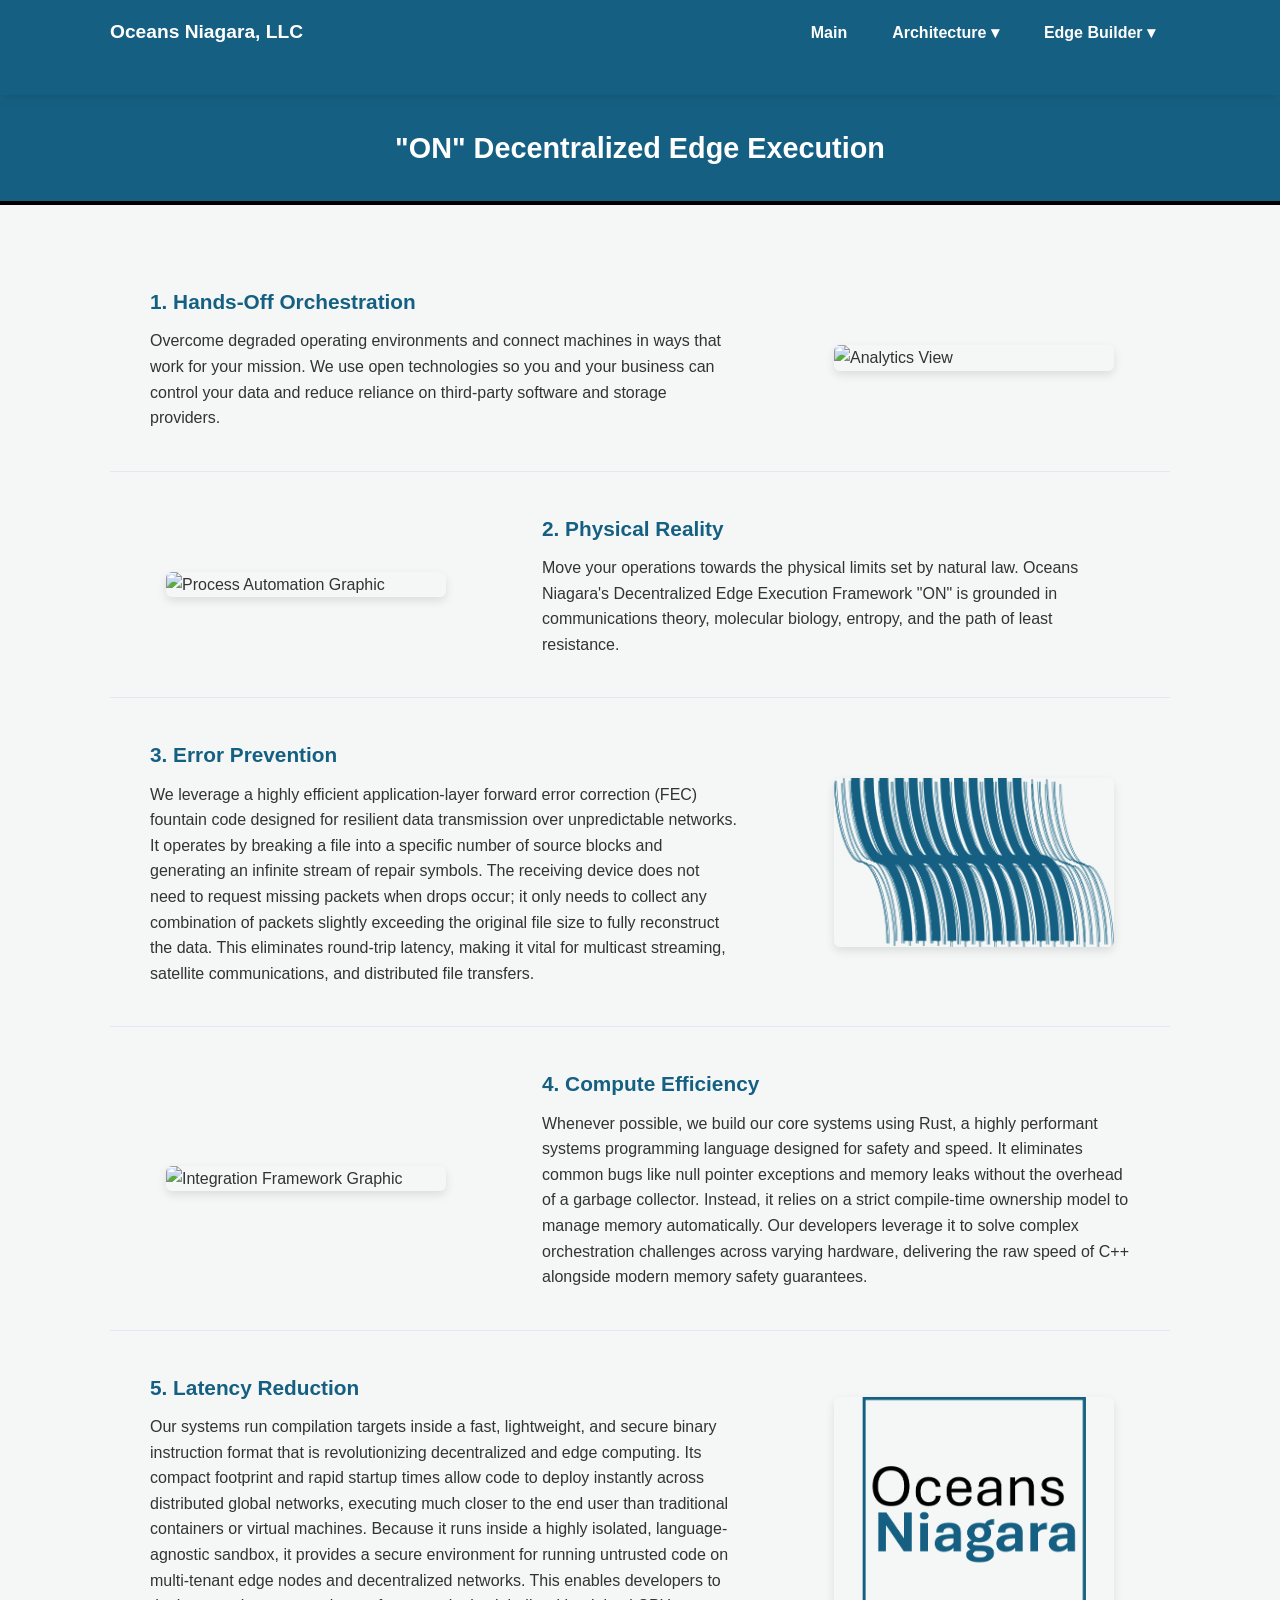
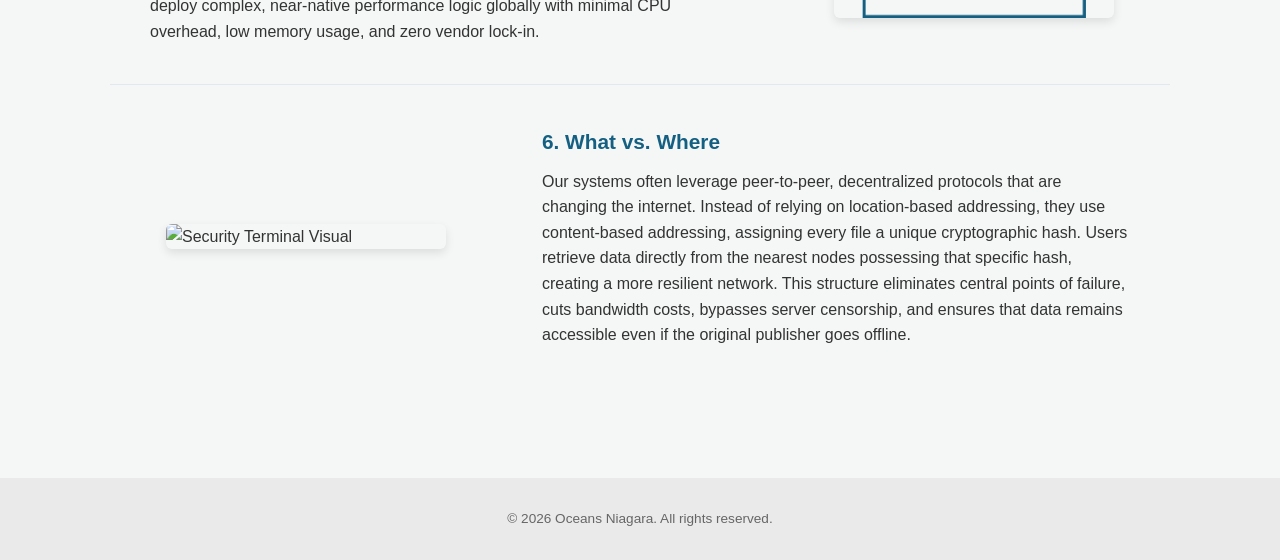
==== architecture/index.html @ b111f7f1 "Update links in architecture index.html" ====
<!DOCTYPE html>
<html lang="en">
<head>
  <meta charset="UTF-8">
  <meta name="viewport" content="width=device-width, initial-scale=1.0">
  <title>Oceans Niagara - Tools</title>
  <link rel="stylesheet" href="../style.css">
</head>
<body>

<nav>
    <div class="nav-container">
      <a href="/" class="nav-logo">Oceans Niagara, LLC</a>
      <ul class="nav-links">
        <li><a href="/">Main</a></li>
        <li class="dropdown">
          <a href="/architecture/">Architecture ▾</a>
          <ul class="dropdown-menu">
            <li><a href="/architecture/#orchestration">Hands-Off Orchestration</a></li>
            <li><a href="/architecture/#physical-reality">Physical Reality</a></li>
            <li><a href="/architecture/#error-prevention">Error Prevention</a></li>
            <li><a href="/architecture/#compute-efficiency">Compute Efficiency</a></li>
            <li><a href="/architecture/#latency-reduction">Latency Reduction</a></li>
            <li><a href="/architecture/#what-vs-where">What vs. Where</a></li>
          </ul>
        </li>
        <li class="dropdown">
          <a href="/edge-builder/">Edge Builder ▾</a>
          <ul class="dropdown-menu">
            <li><a href="https://github.com/Oceans-Niagara/oceans-niagara.github.io/releases/download/v1.0.0/fleet-mesh.zip" download="fleet-mesh.zip" title="Click to download zip, then double-click the 'Run' file for your operating system (Windows, Mac, or Linux).">Free Fleet Mesh Orchestrator</a></li>
            <li><a href="/edge-builder/">Intro DIY Guide</a></li>
          </ul>
        </li>
      </ul>
    </div>
  </nav>

  <header class="page-banner">
    <h1>"ON" Decentralized Edge Execution</h1>
  </header>

  <main class="container">

    <section id="orchestration" class="tool-section">
      <div class="tool-text">
        <h3>1. Hands-Off Orchestration</h3>
        <p>Overcome degraded operating environments and connect machines in ways that work for your mission. We use open technologies so you and your business can control your data and reduce reliance on third-party software and storage providers.</p>
      </div>
      <div class="tool-image-container">
        <img src="https://images.unsplash.com/photo-1551288049-bebda4e38f71?q=80&w=350" alt="Analytics View" class="small-image">
      </div>
    </section>

    <section id="physical-reality" class="tool-section reverse">
      <div class="tool-text">
        <h3>2. Physical Reality</h3>
        <p>Move your operations towards the physical limits set by natural law. Oceans Niagara's Decentralized Edge Execution Framework "ON" is grounded in communications theory, molecular biology, entropy, and the path of least resistance.</p>
      </div>
      <div class="tool-image-container">
        <img src="https://images.unsplash.com/photo-1451187580459-43490279c0fa?q=80&w=800" alt="Process Automation Graphic" class="small-image">
      </div>
    </section>

    <section id="error-prevention" class="tool-section">
      <div class="tool-text">
        <h3>3. Error Prevention</h3>
        <p>We leverage a highly efficient application-layer forward error correction (FEC) fountain code designed for resilient data transmission over unpredictable networks. It operates by breaking a file into a specific number of source blocks and generating an infinite stream of repair symbols. The receiving device does not need to request missing packets when drops occur; it only needs to collect any combination of packets slightly exceeding the original file size to fully reconstruct the data. This eliminates round-trip latency, making it vital for multicast streaming, satellite communications, and distributed file transfers.</p>
      </div>
      <div class="tool-image-container">
        <img src="../flowlogo.png" alt="simple waterfall graphic" class="small-image">
      </div>
    </section>

    <section id="compute-efficiency" class="tool-section reverse">
      <div class="tool-text">
        <h3>4. Compute Efficiency</h3>
        <p>Whenever possible, we build our core systems using Rust, a highly performant systems programming language designed for safety and speed. It eliminates common bugs like null pointer exceptions and memory leaks without the overhead of a garbage collector. Instead, it relies on a strict compile-time ownership model to manage memory automatically. Our developers leverage it to solve complex orchestration challenges across varying hardware, delivering the raw speed of C++ alongside modern memory safety guarantees.</p>
      </div>
      <div class="tool-image-container">
        <img src="https://images.unsplash.com/photo-1558494949-ef010cbdcc31?q=80&w=350" alt="Integration Framework Graphic" class="small-image">
      </div>
    </section>

    <section id="latency-reduction" class="tool-section">
      <div class="tool-text">
        <h3>5. Latency Reduction</h3>
        <p>Our systems run compilation targets inside a fast, lightweight, and secure binary instruction format that is revolutionizing decentralized and edge computing. Its compact footprint and rapid startup times allow code to deploy instantly across distributed global networks, executing much closer to the end user than traditional containers or virtual machines. Because it runs inside a highly isolated, language-agnostic sandbox, it provides a secure environment for running untrusted code on multi-tenant edge nodes and decentralized networks. This enables developers to deploy complex, near-native performance logic globally with minimal CPU overhead, low memory usage, and zero vendor lock-in.</p>
      </div>
      <div class="tool-image-container">
        <img src="../textlogo.png" alt="Security Terminal Visual" class="small-image">
      </div>
    </section>

    <section id="what-vs-where" class="tool-section reverse">
      <div class="tool-text">
        <h3>6. What vs. Where</h3>
        <p>Our systems often leverage peer-to-peer, decentralized protocols that are changing the internet. Instead of relying on location-based addressing, they use content-based addressing, assigning every file a unique cryptographic hash. Users retrieve data directly from the nearest nodes possessing that specific hash, creating a more resilient network. This structure eliminates central points of failure, cuts bandwidth costs, bypasses server censorship, and ensures that data remains accessible even if the original publisher goes offline.</p>
      </div>
      <div class="tool-image-container">
        <img src="https://images.unsplash.com/photo-1544383835-bda2bc66a55d?q=80&w=400" alt="Security Terminal Visual" class="small-image">
      </div>
    </section>

  </main>

  <footer>
    <p>&copy; 2026 Oceans Niagara. All rights reserved.</p>
  </footer>
  
</body>
</html>
---- style.css ----
:root {
  --dark-teal: #156082;  
  --accent-1: #000000;   
  --bg-light: #f4f7f6;
  --text-dark: #333333;
}

html {
  scroll-behavior: smooth;
}

* {
  box-sizing: border-box;
  margin: 0;
  padding: 0;
}

body {
  font-family: 'Segoe UI', Tahoma, Geneva, Verdana, sans-serif;
  color: var(--text-dark);
  background-color: var(--bg-light);
  line-height: 1.6;
}

nav {
  background-color: var(--dark-teal);
  position: webkit-sticky;
  position: sticky;
  top: 0;
  z-index: 1000;
  height: 95px;
  box-shadow: 0 2px 10px rgba(0,0,0,0.1);
}

.nav-container {
  max-width: 1100px;
  margin: 0 auto;
  display: flex;
  justify-content: space-between;
  align-items: center;
  padding: 10px 20px;
}

.nav-logo {
  color: white;
  font-weight: bold;
  text-decoration: none;
  font-size: 1.2rem;
}

.nav-links {
  display: flex;
  list-style: none;
  gap: 15px;
}

.nav-links li {
  position: relative;
}

.nav-links a {
  color: white;
  text-decoration: none;
  font-weight: 600;
  padding: 10px 15px;
  display: block;
  border-radius: 4px;
  transition: all 0.3s ease;
}

.nav-links a:hover {
  color: var(--accent-1);
}

.dropdown-menu {
  display: none;
  position: absolute;
  top: 100%;
  left: 0;
  background-color: var(--dark-teal);
  list-style: none;
  padding: 10px 0;
  min-width: 200px;
  border-top: 3px solid var(--accent-1);
  box-shadow: 0 4px 12px rgba(0,0,0,0.15);
  border-radius: 0 0 4px 4px;
}

.dropdown-menu li a {
  padding: 8px 20px;
  font-size: 0.9rem;
  font-weight: normal;
}

.dropdown-menu li a:hover {
  background-color: rgba(255, 255, 255, 0.1);
  color: var(--accent-1);
}

.dropdown:hover .dropdown-menu {
  display: block;
}

.page-banner {
  background-color: var(--dark-teal);
  color: white;
  padding: 30px 20px;
  text-align: center;
  border-bottom: 4px solid var(--accent-1);
}

.page-banner h1 {
  font-size: 1.8rem;
  font-weight: 700;
}

.container {
  max-width: 1100px;
  margin: 0 auto;
  padding: 40px 20px;
}

.main-layout {
  display: flex;
  justify-content: space-between;
  align-items: flex-start;
  gap: 40px;
}

.left-content {
  flex: 1.2;
}

.left-content h2 {
  font-size: 1.5rem;
  margin-bottom: 10px;
  color: var(--dark-teal);
}

.left-content p {
  margin-bottom: 30px;
}

.right-content {
  flex: 0.8;
  display: flex;
  justify-content: flex-end;
}

.large-image {
  width: 100%;
  max-width: 450px;
  height: auto;
  border-radius: 8px;
  box-shadow: 0 6px 18px rgba(0,0,0,0.1);
  border: 1px solid #ccc;
}

.tool-section {
  display: flex;
  align-items: center;
  gap: 40px;
  padding: 40px 0;
  border-bottom: 1px solid #e2e8f0;
}

.tool-section:last-child {
  border-bottom: none;
}

.tool-section.reverse {
  flex-direction: row-reverse;
}

.tool-text {
  flex: 1.2;
}

.tool-text h3 {
  font-size: 1.3rem;
  color: var(--dark-teal);
  margin-bottom: 10px;
}

.tool-image-container {
  flex: 0.8;
  display: flex;
  justify-content: center;
}

.small-image {
  width: 100%;
  max-width: 280px;
  height: auto;
  border-radius: 6px;
  box-shadow: 0 4px 10px rgba(0,0,0,0.1);
}

.split-layout {
  display: flex;
  gap: 50px;
  align-items: flex-start; 
}

.left-half {
  flex: 1;
}

.right-half {
  flex: 1;
  display: flex;          
  flex-direction: column; 
  align-items: stretch;   
}

.left-half h2, .right-half h2 {
  font-size: 1.6rem;
  margin-bottom: 20px;
  color: var(--dark-teal);
  margin-top: 0;          
  padding-top: 0;
}

.video-wrapper {
  position: relative;
  width: 100%;
  padding-bottom: 56.25%; 
  height: 0;
  border-radius: 8px;
  overflow: hidden;
  box-shadow: 0 5px 15px rgba(0,0,0,0.15);
}

.video-wrapper iframe {
  position: absolute;
  top: 0;
  left: 0;
  width: 100% !important;
  height: 100% !important;
  border: 0;
}

.copilot-card {
  border: 2px solid var(--dark-teal);
  border-radius: 8px;
  background: white;
  display: flex;
  flex-direction: column;
  height: 380px;
  overflow: hidden;
  box-shadow: 0 4px 12px rgba(0,0,0,0.05);
}

.copilot-chat {
  flex: 1;
  padding: 15px;
  overflow-y: auto;
  display: flex;
  flex-direction: column;
  gap: 10px;
  background-color: #f9fbfb;
}

.message {
  padding: 10px 14px;
  border-radius: 12px;
  font-size: 0.9rem;
  max-width: 85%;
}

.message.assistant {
  background-color: #e6f2f2;
  align-self: flex-start;
  border-bottom-left-radius: 2px;
}

.message.user {
  background-color: var(--dark-teal);
  color: white;
  align-self: flex-end;
  border-bottom-right-radius: 2px;
}

.copilot-input-area {
  display: flex;
  border-top: 1px solid #e0e0e0;
  padding: 10px;
}

.copilot-input-area input {
  flex: 1;
  border: 1px solid #ccc;
  border-radius: 4px;
  padding: 8px 12px;
  outline: none;
}

.copilot-input-area button {
  background-color: var(--dark-teal);
  color: white;
  border: none;
  padding: 8px 16px;
  margin-left: 8px;
  border-radius: 4px;
  cursor: pointer;
  font-weight: 600;
  transition: background-color 0.2s;
}

footer {
  text-align: center;
  padding: 30px;
  font-size: 0.85rem;
  color: #666;
  background: #eaeaea;
  margin-top: 50px;
}

html {
  scroll-behavior: smooth;
}

.tool-section {
  scroll-margin-top: 20vh;
}

.tool-section::before {
  content: "";
  display: block;
  
  height: 70px;        
  margin-top: -70px;   
  
  visibility: hidden;
  pointer-events: none;
}

.dealer-banner {
  background: linear-gradient(135deg, var(--dark-teal) 0%, #0a3347 100%);
  color: white;
  padding: 40px 20px;
  text-align: center;
  border-bottom: 6px solid #ffee00;
  box-shadow: 0 10px 25px rgba(0,0,0,0.2);
}

.dealer-banner h1 {
  font-size: 2.2rem;
  font-weight: 900;
  text-transform: uppercase;
  letter-spacing: 1px;
  color: #ffee00;
  text-shadow: 3px 3px 0px #000;
  margin-bottom: 10px;
  margin-top: 0;
}

.dealer-banner p {
  font-size: 1.1rem;
  max-width: 850px;
  margin: 0 auto;
  font-weight: 600;
}

.badge-pop {
  background-color: #ff5722;
  color: white;
  font-weight: 800;
  padding: 4px 12px;
  border-radius: 20px;
  font-size: 0.85rem;
  text-transform: uppercase;
  display: inline-block;
  box-shadow: 2px 2px 0px #000;
  margin-bottom: 15px;
}

.section-card {
  background: white;
  border: 3px solid var(--dark-teal);
  border-radius: 12px;
  padding: 25px 30px;
  margin-bottom: 40px;
  box-shadow: 8px 8px 0px rgba(21, 96, 130, 0.2);
}

.section-card h2 {
  font-size: 1.8rem;
  color: var(--dark-teal);
  margin-top: 0;
  margin-bottom: 12px;
  text-transform: uppercase;
  border-bottom: 3px dashed var(--dark-teal);
  padding-bottom: 8px;
}

.component-grid {
  display: grid;
  grid-template-columns: repeat(auto-fit, minmax(220px, 1fr));
  gap: 20px;
  margin-top: 20px;
}

.component-box {
  background: #f0f7fa;
  border: 2px solid #bcdbe7;
  border-radius: 8px;
  padding: 12px 15px;
}

.component-box h4 {
  color: var(--dark-teal);
  font-size: 1.1rem;
  margin-top: 0;
  margin-bottom: 6px;
}

.component-box p {
  margin: 0;
}

.table-wrapper {
  overflow-x: auto;
  margin-top: 20px;
}

.matrix-table {
  width: 100%;
  min-width: 620px;
  border-collapse: collapse;
  background: white;
  border: 2px solid var(--text-dark);
}

.matrix-table th, .matrix-table td {
  padding: 12px 16px;
  border: 1px solid var(--text-dark);
  text-align: left;
}

.matrix-table th {
  background-color: var(--dark-teal);
  color: white;
  font-weight: 800;
  text-transform: uppercase;
}

.matrix-table tr:nth-child(even) {
  background-color: #f9fbfb;
}

.product-grid {
  display: flex;
  gap: 30px;
  margin-top: 30px;
}

.product-card {
  flex: 1;
  background: white;
  border: 3px solid var(--text-dark);
  border-radius: 12px;
  padding: 25px;
  display: flex;
  flex-direction: column;
  justify-content: space-between;
  box-shadow: 6px 6px 0px var(--text-dark);
  position: relative;
}

.product-card.arduino {
  border-top: 10px solid #00979d;
}

.product-card.pico {
  border-top: 10px solid #c51a4a;
}

.product-card h3 {
  font-size: 1.5rem;
  margin-top: 5px;
  margin-bottom: 10px;
}

.deal-badge {
  position: absolute;
  top: -18px;
  right: 15px;
  background: #ffee00;
  color: black;
  font-weight: 900;
  padding: 4px 10px;
  border: 2px solid black;
  box-shadow: 2px 2px 0 black;
  font-size: 0.8rem;
  text-transform: uppercase;
}

.btn-action {
  display: block;
  width: 100%;
  text-align: center;
  background-color: #ff5722;
  color: white;
  font-size: 1.1rem;
  font-weight: 800;
  padding: 14px 0;
  text-decoration: none;
  border-radius: 6px;
  border: 2px solid black;
  box-shadow: 3px 3px 0px black;
  margin-top: 20px;
  text-transform: uppercase;
  transition: all 0.1s ease;
}

.btn-action:hover {
  transform: translate(-2px, -2px);
  box-shadow: 5px 5px 0px black;
  background-color: #ff3d00;
}

.robotics-interactive {
  background: #1e1e1e;
  color: #d4d4d4;
  border-radius: 8px;
  padding: 20px;
  margin-top: 20px;
  font-family: 'Consolas', 'Courier New', monospace;
}

.tab-buttons {
  display: flex;
  gap: 10px;
  margin-bottom: 15px;
}

.tab-btn {
  background: #333;
  color: #fff;
  border: 1px solid #555;
  padding: 8px 16px;
  cursor: pointer;
  font-weight: bold;
  border-radius: 4px;
}

.tab-btn.active {
  background: var(--dark-teal);
  border-color: #00d2ff;
  color: #ffee00;
}

.code-block {
  display: none;
  white-space: pre-wrap;
  background: #111;
  padding: 15px;
  border-radius: 6px;
  border-left: 4px solid #00d2ff;
  font-size: 0.9rem;
  line-height: 1.4;
  max-height: 300px;
  overflow-y: auto;
}

.code-block.active {
  display: block;
}

@media (max-width: 768px) {

  html, body {
    overflow-x: clip; 
    width: 100%;
    margin: 0;
    padding: 0;
    box-sizing: border-box;
  }

  *, *:before, *:after {
    box-sizing: border-box;
  }

  .container, .main-layout, .split-layout, .left-half, .right-half, .left-content, .right-content {
    max-width: 100% !important;
    width: 100% !important;
    padding-left: 15px !important;  
    padding-right: 15px !important; 
    margin-left: 0 !important;
    margin-right: 0 !important;
    box-sizing: border-box !important;
  }

  .large-image {
    display: block;
    margin: 0 auto !important;
    max-width: 100%;
    height: auto;
  }

  .copilot-card, .video-wrapper {
    width: 100% !important;
    max-width: 100% !important;
    margin: 0 auto !important;
  }
  .video-wrapper iframe {
    width: 100%;
    max-width: 100%;
  }

  .main-layout, .split-layout, .tool-section, .tool-section.reverse {
    flex-direction: column;
    align-items: center;
  }

  .right-content, .tool-image-container {
    width: 100%;
    display: flex;
    justify-content: center;
  }

  .page-banner {
    margin-top: 0 !important;    
    margin-bottom: 0 !important;    
    padding-bottom: 15px !important; 
  }

  .container {
    margin-top: 35px !important;   
    padding-top: 0 !important;      
  }

  #orchestration.tool-section {
    padding-top: 0 !important;      
    margin-top: 0 !important;       
  }

  .tool-section {
    padding-top: 10px !important;     
    padding-bottom: 30px !important;  
    margin-top: 0 !important;        
    margin-bottom: 0 !important;     
  }

  .tool-text h3 {
    margin-top: 15px !important;
    margin-bottom: 10px !important;
  }

  .tool-section ~ .tool-section {
    padding-top: 0 !important;      
  }
  
  .tool-section ~ .tool-section .tool-text {
    margin-top: 0 !important;        
    padding-top: 0 !important;
  }

  .tool-section ~ .tool-section h3 {
    margin-top: 5px !important;      
  }

  body {
    padding-top: 0 !important; 
  }

  nav {
    position: webkit-sticky !important;
    position: sticky !important;
    top: 0 !important;
    left: 0 !important;
    right: 0 !important;
    z-index: 9999 !important;
    height: auto !important;
  }

  .nav-container {
    flex-direction: column; 
    gap: 10px;              
    padding: 15px 10px;
  }

  .nav-links {
    padding: 0;
    gap: 5px;               
  }

  .nav-links a {
    padding: 6px 10px;      
    font-size: 0.9rem;      
  }

  .right-half {
    margin-top: 30px;
  }

    .dealer-banner h1 {
    font-size: 1.6rem;
  }

  .section-card {
    padding: 20px 15px;
    box-shadow: 5px 5px 0px rgba(21, 96, 130, 0.2);
  }

  .product-grid {
    flex-direction: column;
    gap: 35px;
  }

  .tab-buttons {
    flex-direction: column;
    gap: 8px;
  }

  .tab-btn {
    width: 100%;
    min-height: 44px;
    text-align: center;
  }
  
}
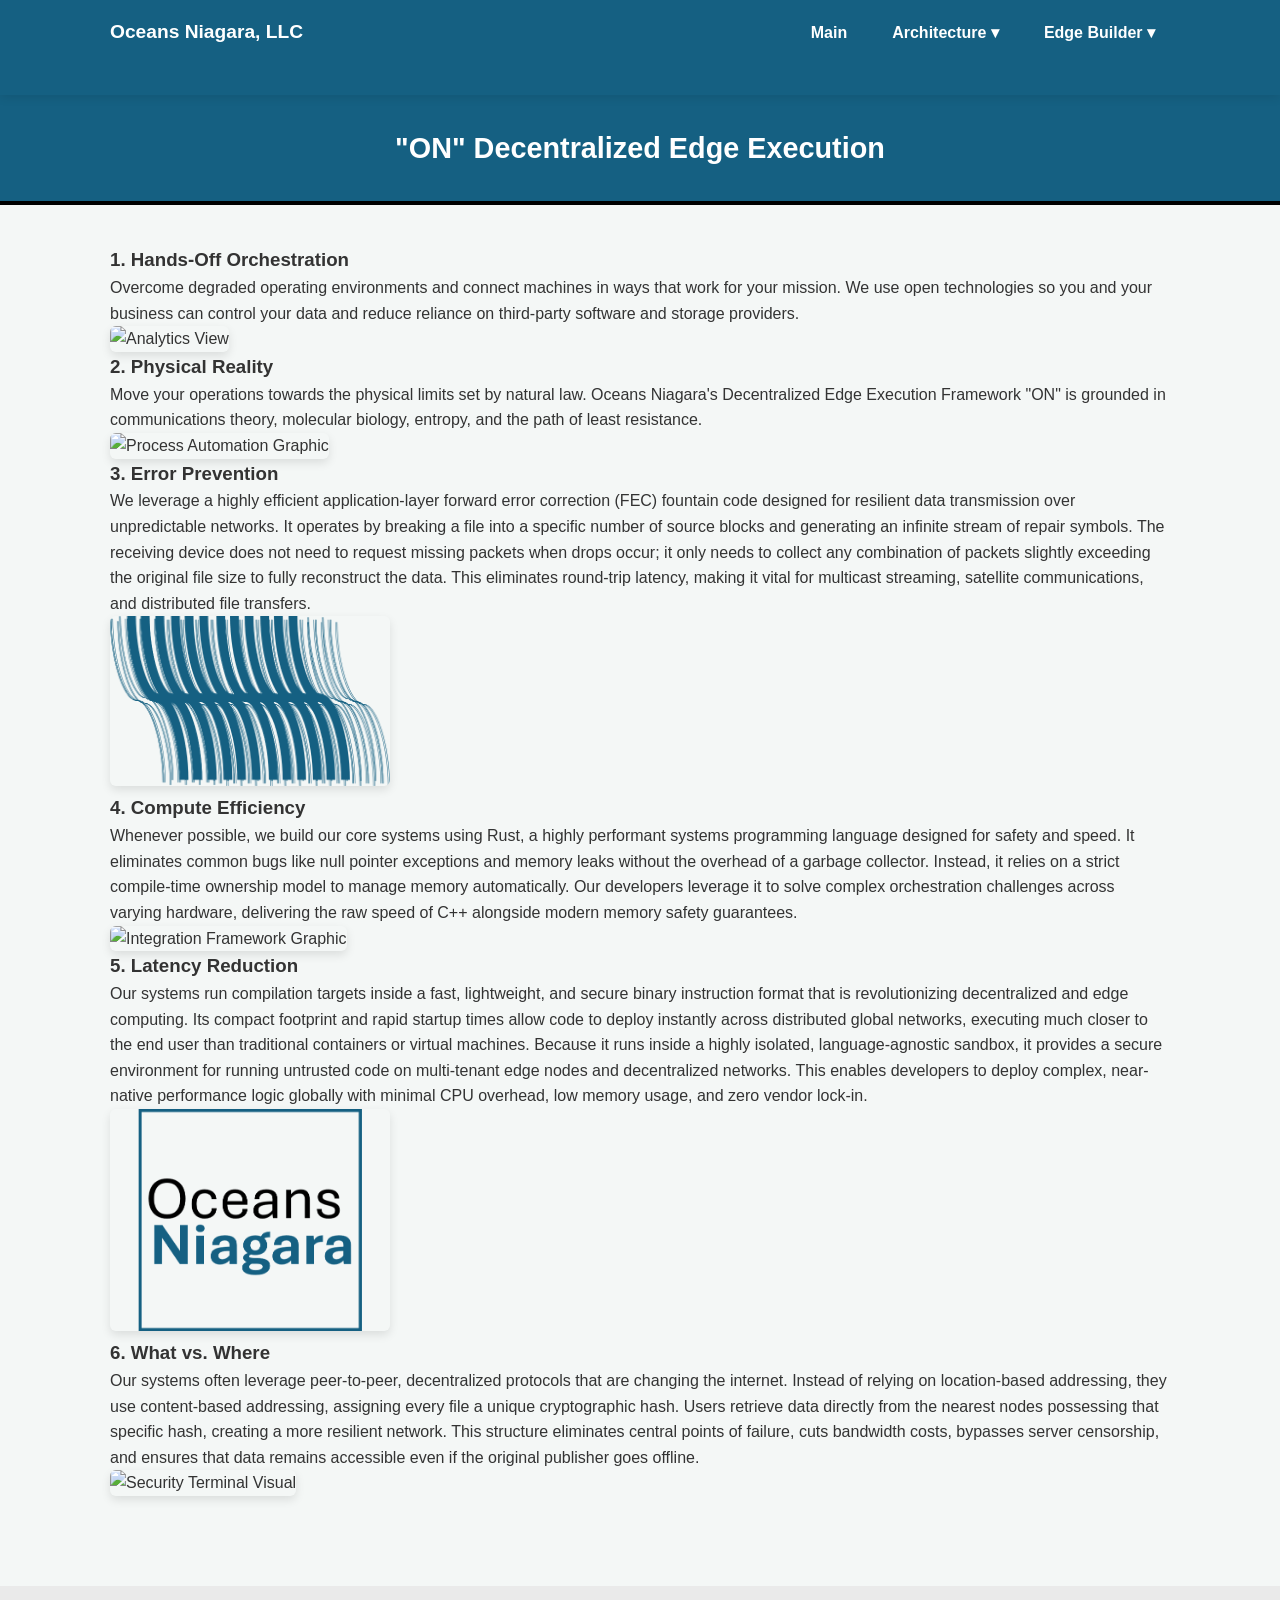
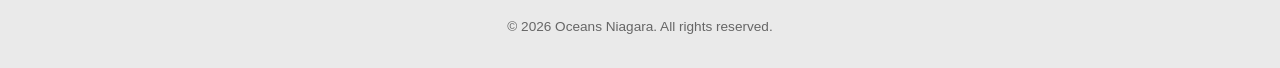
==== commit e15e4d5d: "Update title and section classes in index.html" ====
--- a/architecture/index.html
+++ b/architecture/index.html
@@ -3,7 +3,7 @@
 <head>
   <meta charset="UTF-8">
   <meta name="viewport" content="width=device-width, initial-scale=1.0">
-  <title>Oceans Niagara - Tools</title>
+  <title>Oceans Niagara - architecture</title>
   <link rel="stylesheet" href="../style.css">
 </head>
 <body>
@@ -41,62 +41,62 @@
 
   <main class="container">
 
-    <section id="orchestration" class="tool-section">
-      <div class="tool-text">
+    <section id="orchestration" class="architecture-section">
+      <div class="architecture-text">
         <h3>1. Hands-Off Orchestration</h3>
         <p>Overcome degraded operating environments and connect machines in ways that work for your mission. We use open technologies so you and your business can control your data and reduce reliance on third-party software and storage providers.</p>
       </div>
-      <div class="tool-image-container">
+      <div class="architecture-image-container">
         <img src="https://images.unsplash.com/photo-1551288049-bebda4e38f71?q=80&w=350" alt="Analytics View" class="small-image">
       </div>
     </section>
 
-    <section id="physical-reality" class="tool-section reverse">
-      <div class="tool-text">
+    <section id="physical-reality" class="architecture-section reverse">
+      <div class="architecture-text">
         <h3>2. Physical Reality</h3>
         <p>Move your operations towards the physical limits set by natural law. Oceans Niagara's Decentralized Edge Execution Framework "ON" is grounded in communications theory, molecular biology, entropy, and the path of least resistance.</p>
       </div>
-      <div class="tool-image-container">
+      <div class="architecture-image-container">
         <img src="https://images.unsplash.com/photo-1451187580459-43490279c0fa?q=80&w=800" alt="Process Automation Graphic" class="small-image">
       </div>
     </section>
 
-    <section id="error-prevention" class="tool-section">
-      <div class="tool-text">
+    <section id="error-prevention" class="architecture-section">
+      <div class="architecture-text">
         <h3>3. Error Prevention</h3>
         <p>We leverage a highly efficient application-layer forward error correction (FEC) fountain code designed for resilient data transmission over unpredictable networks. It operates by breaking a file into a specific number of source blocks and generating an infinite stream of repair symbols. The receiving device does not need to request missing packets when drops occur; it only needs to collect any combination of packets slightly exceeding the original file size to fully reconstruct the data. This eliminates round-trip latency, making it vital for multicast streaming, satellite communications, and distributed file transfers.</p>
       </div>
-      <div class="tool-image-container">
+      <div class="architecture-image-container">
         <img src="../flowlogo.png" alt="simple waterfall graphic" class="small-image">
       </div>
     </section>
 
-    <section id="compute-efficiency" class="tool-section reverse">
-      <div class="tool-text">
+    <section id="compute-efficiency" class="architecture-section reverse">
+      <div class="architecture-text">
         <h3>4. Compute Efficiency</h3>
         <p>Whenever possible, we build our core systems using Rust, a highly performant systems programming language designed for safety and speed. It eliminates common bugs like null pointer exceptions and memory leaks without the overhead of a garbage collector. Instead, it relies on a strict compile-time ownership model to manage memory automatically. Our developers leverage it to solve complex orchestration challenges across varying hardware, delivering the raw speed of C++ alongside modern memory safety guarantees.</p>
       </div>
-      <div class="tool-image-container">
+      <div class="architecture-image-container">
         <img src="https://images.unsplash.com/photo-1558494949-ef010cbdcc31?q=80&w=350" alt="Integration Framework Graphic" class="small-image">
       </div>
     </section>
 
-    <section id="latency-reduction" class="tool-section">
-      <div class="tool-text">
+    <section id="latency-reduction" class="architecture-section">
+      <div class="architecture-text">
         <h3>5. Latency Reduction</h3>
         <p>Our systems run compilation targets inside a fast, lightweight, and secure binary instruction format that is revolutionizing decentralized and edge computing. Its compact footprint and rapid startup times allow code to deploy instantly across distributed global networks, executing much closer to the end user than traditional containers or virtual machines. Because it runs inside a highly isolated, language-agnostic sandbox, it provides a secure environment for running untrusted code on multi-tenant edge nodes and decentralized networks. This enables developers to deploy complex, near-native performance logic globally with minimal CPU overhead, low memory usage, and zero vendor lock-in.</p>
       </div>
-      <div class="tool-image-container">
+      <div class="architecture-image-container">
         <img src="../textlogo.png" alt="Security Terminal Visual" class="small-image">
       </div>
     </section>
 
-    <section id="what-vs-where" class="tool-section reverse">
-      <div class="tool-text">
+    <section id="what-vs-where" class="architecture-section reverse">
+      <div class="architecture-text">
         <h3>6. What vs. Where</h3>
         <p>Our systems often leverage peer-to-peer, decentralized protocols that are changing the internet. Instead of relying on location-based addressing, they use content-based addressing, assigning every file a unique cryptographic hash. Users retrieve data directly from the nearest nodes possessing that specific hash, creating a more resilient network. This structure eliminates central points of failure, cuts bandwidth costs, bypasses server censorship, and ensures that data remains accessible even if the original publisher goes offline.</p>
       </div>
-      <div class="tool-image-container">
+      <div class="architecture-image-container">
         <img src="https://images.unsplash.com/photo-1544383835-bda2bc66a55d?q=80&w=400" alt="Security Terminal Visual" class="small-image">
       </div>
     </section>
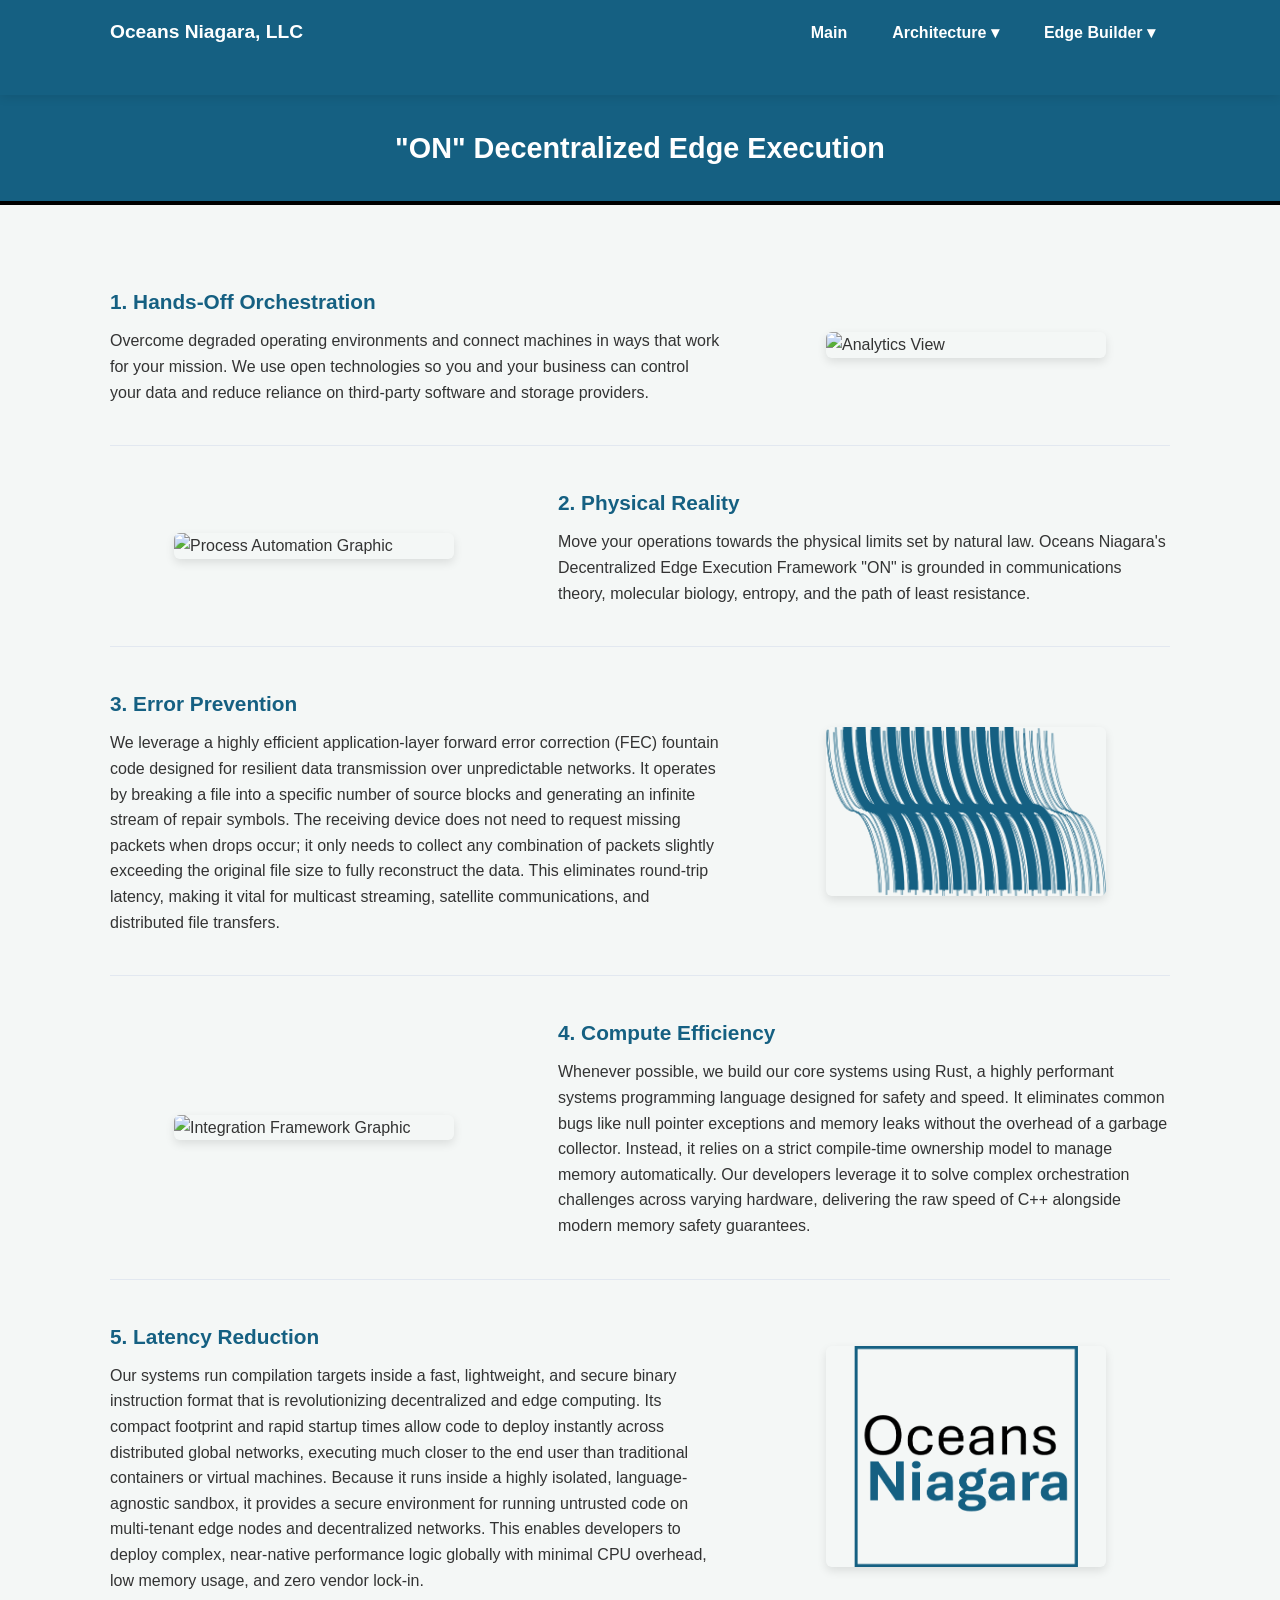
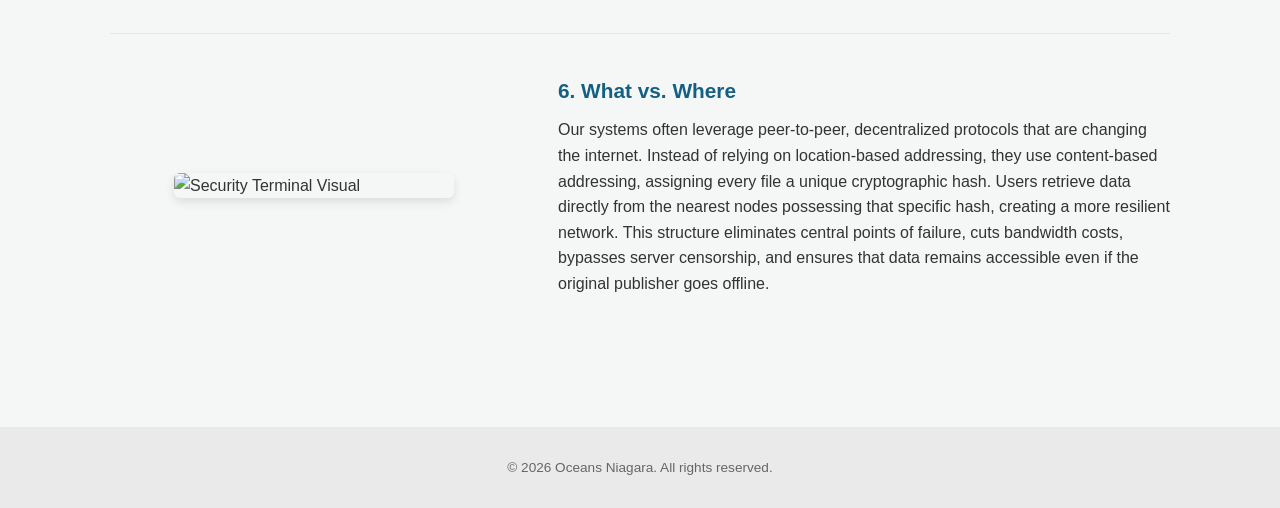
==== commit 03e2df23: "Update title case in architecture index.html" ====
--- a/architecture/index.html
+++ b/architecture/index.html
@@ -3,7 +3,7 @@
 <head>
   <meta charset="UTF-8">
   <meta name="viewport" content="width=device-width, initial-scale=1.0">
-  <title>Oceans Niagara - architecture</title>
+  <title>Oceans Niagara - Architecture</title>
   <link rel="stylesheet" href="../style.css">
 </head>
 <body>
--- a/style.css
+++ b/style.css
@@ -156,7 +156,7 @@
   border: 1px solid #ccc;
 }
 
-.tool-section {
+.architecture-section {
   display: flex;
   align-items: center;
   gap: 40px;
@@ -164,25 +164,25 @@
   border-bottom: 1px solid #e2e8f0;
 }
 
-.tool-section:last-child {
+.architecture-section:last-child {
   border-bottom: none;
 }
 
-.tool-section.reverse {
+.architecture-section.reverse {
   flex-direction: row-reverse;
 }
 
-.tool-text {
+.architecture-text {
   flex: 1.2;
 }
 
-.tool-text h3 {
+.architecture-text h3 {
   font-size: 1.3rem;
   color: var(--dark-teal);
   margin-bottom: 10px;
 }
 
-.tool-image-container {
+.architecture-image-container {
   flex: 0.8;
   display: flex;
   justify-content: center;
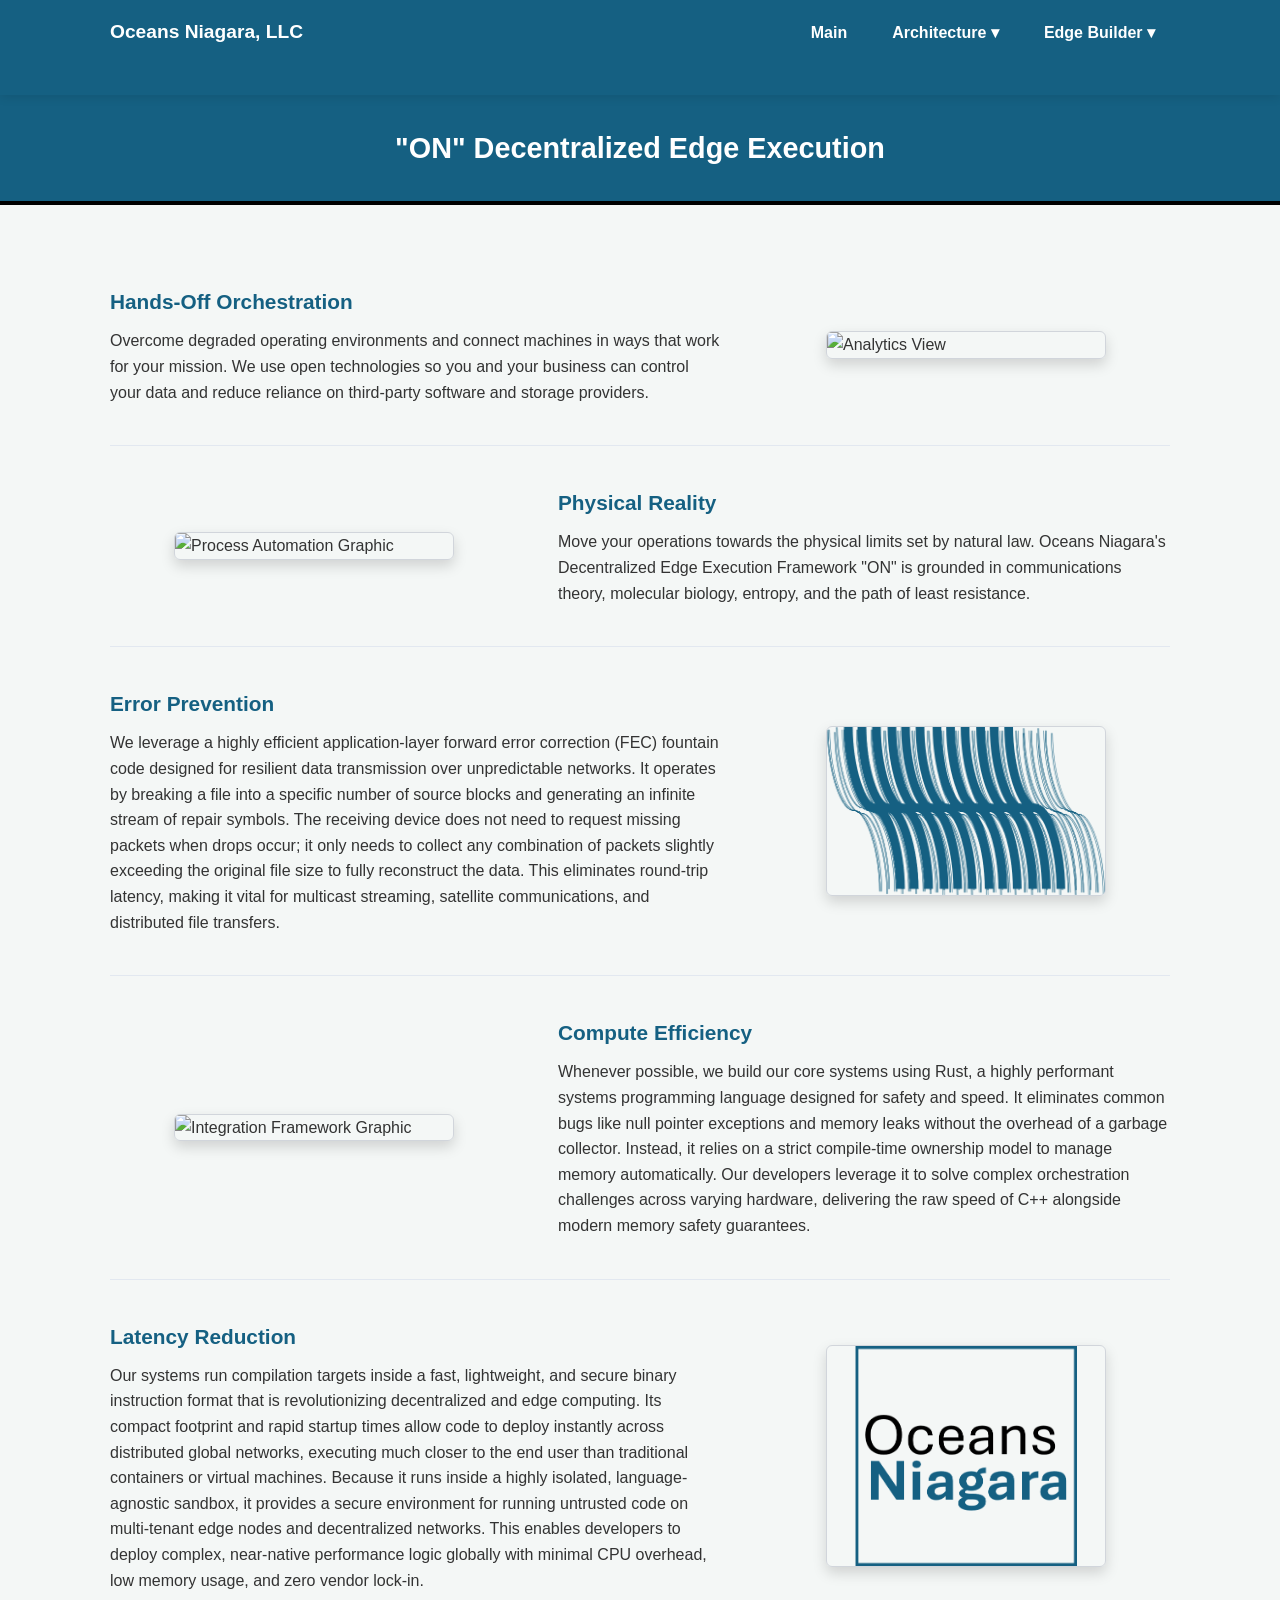
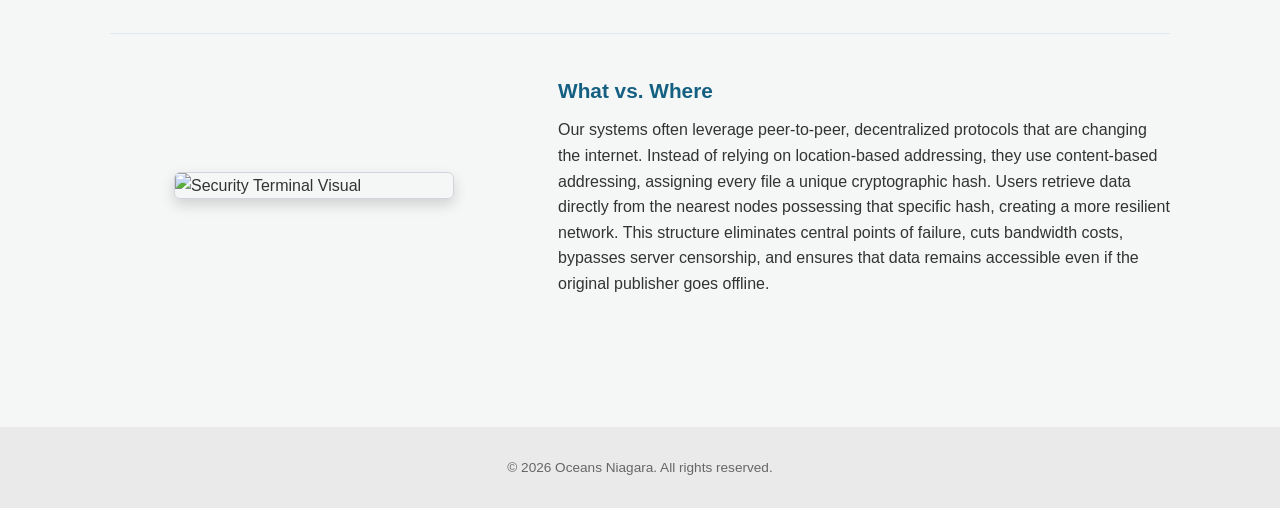
==== commit 0c66b629: "Remove numbering from section headings in index.html" ====
--- a/architecture/index.html
+++ b/architecture/index.html
@@ -28,7 +28,7 @@
           <a href="/edge-builder/">Edge Builder ▾</a>
           <ul class="dropdown-menu">
             <li><a href="https://github.com/Oceans-Niagara/oceans-niagara.github.io/releases/download/v1.0.0/fleet-mesh.zip" download="fleet-mesh.zip" title="Click to download zip, then double-click the 'Run' file for your operating system (Windows, Mac, or Linux).">Free Fleet Mesh Orchestrator</a></li>
-            <li><a href="/edge-builder/">Intro DIY Guide</a></li>
+            <li><a href="/intro-diy-guide/">Intro DIY Guide</a></li>
           </ul>
         </li>
       </ul>
@@ -43,7 +43,7 @@
 
     <section id="orchestration" class="architecture-section">
       <div class="architecture-text">
-        <h3>1. Hands-Off Orchestration</h3>
+        <h3>Hands-Off Orchestration</h3>
         <p>Overcome degraded operating environments and connect machines in ways that work for your mission. We use open technologies so you and your business can control your data and reduce reliance on third-party software and storage providers.</p>
       </div>
       <div class="architecture-image-container">
@@ -53,7 +53,7 @@
 
     <section id="physical-reality" class="architecture-section reverse">
       <div class="architecture-text">
-        <h3>2. Physical Reality</h3>
+        <h3>Physical Reality</h3>
         <p>Move your operations towards the physical limits set by natural law. Oceans Niagara's Decentralized Edge Execution Framework "ON" is grounded in communications theory, molecular biology, entropy, and the path of least resistance.</p>
       </div>
       <div class="architecture-image-container">
@@ -63,7 +63,7 @@
 
     <section id="error-prevention" class="architecture-section">
       <div class="architecture-text">
-        <h3>3. Error Prevention</h3>
+        <h3>Error Prevention</h3>
         <p>We leverage a highly efficient application-layer forward error correction (FEC) fountain code designed for resilient data transmission over unpredictable networks. It operates by breaking a file into a specific number of source blocks and generating an infinite stream of repair symbols. The receiving device does not need to request missing packets when drops occur; it only needs to collect any combination of packets slightly exceeding the original file size to fully reconstruct the data. This eliminates round-trip latency, making it vital for multicast streaming, satellite communications, and distributed file transfers.</p>
       </div>
       <div class="architecture-image-container">
@@ -73,7 +73,7 @@
 
     <section id="compute-efficiency" class="architecture-section reverse">
       <div class="architecture-text">
-        <h3>4. Compute Efficiency</h3>
+        <h3>Compute Efficiency</h3>
         <p>Whenever possible, we build our core systems using Rust, a highly performant systems programming language designed for safety and speed. It eliminates common bugs like null pointer exceptions and memory leaks without the overhead of a garbage collector. Instead, it relies on a strict compile-time ownership model to manage memory automatically. Our developers leverage it to solve complex orchestration challenges across varying hardware, delivering the raw speed of C++ alongside modern memory safety guarantees.</p>
       </div>
       <div class="architecture-image-container">
@@ -83,7 +83,7 @@
 
     <section id="latency-reduction" class="architecture-section">
       <div class="architecture-text">
-        <h3>5. Latency Reduction</h3>
+        <h3>Latency Reduction</h3>
         <p>Our systems run compilation targets inside a fast, lightweight, and secure binary instruction format that is revolutionizing decentralized and edge computing. Its compact footprint and rapid startup times allow code to deploy instantly across distributed global networks, executing much closer to the end user than traditional containers or virtual machines. Because it runs inside a highly isolated, language-agnostic sandbox, it provides a secure environment for running untrusted code on multi-tenant edge nodes and decentralized networks. This enables developers to deploy complex, near-native performance logic globally with minimal CPU overhead, low memory usage, and zero vendor lock-in.</p>
       </div>
       <div class="architecture-image-container">
@@ -93,7 +93,7 @@
 
     <section id="what-vs-where" class="architecture-section reverse">
       <div class="architecture-text">
-        <h3>6. What vs. Where</h3>
+        <h3>What vs. Where</h3>
         <p>Our systems often leverage peer-to-peer, decentralized protocols that are changing the internet. Instead of relying on location-based addressing, they use content-based addressing, assigning every file a unique cryptographic hash. Users retrieve data directly from the nearest nodes possessing that specific hash, creating a more resilient network. This structure eliminates central points of failure, cuts bandwidth costs, bypasses server censorship, and ensures that data remains accessible even if the original publisher goes offline.</p>
       </div>
       <div class="architecture-image-container">
--- a/style.css
+++ b/style.css
@@ -7,6 +7,7 @@
 
 html {
   scroll-behavior: smooth;
+  scroll-padding-top: 110px;
 }
 
 * {
@@ -24,7 +25,7 @@
 
 nav {
   background-color: var(--dark-teal);
-  position: webkit-sticky;
+  position: -webkit-sticky;
   position: sticky;
   top: 0;
   z-index: 1000;
@@ -162,6 +163,7 @@
   gap: 40px;
   padding: 40px 0;
   border-bottom: 1px solid #e2e8f0;
+  scroll-margin-top: max(125px, 20vh);
 }
 
 .architecture-section:last-child {
@@ -193,51 +195,17 @@
   max-width: 280px;
   height: auto;
   border-radius: 6px;
-  box-shadow: 0 4px 10px rgba(0,0,0,0.1);
-}
-
-.split-layout {
-  display: flex;
-  gap: 50px;
-  align-items: flex-start; 
-}
-
-.left-half {
-  flex: 1;
-}
-
-.right-half {
-  flex: 1;
-  display: flex;          
-  flex-direction: column; 
-  align-items: stretch;   
-}
-
-.left-half h2, .right-half h2 {
-  font-size: 1.6rem;
-  margin-bottom: 20px;
-  color: var(--dark-teal);
-  margin-top: 0;          
-  padding-top: 0;
-}
-
-.video-wrapper {
-  position: relative;
-  width: 100%;
-  padding-bottom: 56.25%; 
-  height: 0;
-  border-radius: 8px;
-  overflow: hidden;
-  box-shadow: 0 5px 15px rgba(0,0,0,0.15);
-}
-
-.video-wrapper iframe {
-  position: absolute;
-  top: 0;
-  left: 0;
-  width: 100% !important;
-  height: 100% !important;
-  border: 0;
+  border: 1px solid #d1d5db; 
+  box-shadow: 0 6px 14px rgba(0, 0, 0, 0.15);
+}
+
+.edge-builder-grid {
+  display: grid;
+  grid-template-columns: 1fr 340px;
+  gap: 24px;
+  max-width: 1100px;
+  margin: 0 auto;
+  align-items: start;
 }
 
 .copilot-card {
@@ -246,7 +214,7 @@
   background: white;
   display: flex;
   flex-direction: column;
-  height: 380px;
+  height: 500px;
   overflow: hidden;
   box-shadow: 0 4px 12px rgba(0,0,0,0.05);
 }
@@ -307,32 +275,84 @@
   transition: background-color 0.2s;
 }
 
-footer {
+.sources-badge {
+  font-size: 0.75rem;
+  color: #64748b;
+  border-top: 1px solid #cbd5e1;
+  padding-top: 4px;
+  margin-top: 6px;
+}
+
+.edge-builder-sidebar {
+  display: flex;
+  flex-direction: column;
+  gap: 20px;
+  width: 100%;
+}
+
+.btn-side-download {
+  display: flex;
+  flex-direction: column;
+  align-items: center;
+  justify-content: center;
   text-align: center;
-  padding: 30px;
+  background: var(--dark-teal);
+  color: #ffffff;
+  border: 2px solid #000000;
+  border-radius: 6px;
+  box-shadow: 2px 2px 0px #000000;
+  padding: 24px 20px;
+  text-decoration: none;
+  font-weight: 700;
+  font-size: 1.15rem;
+  min-height: 120px;
+  transition: transform 0.1s ease, box-shadow 0.1s ease;
+}
+
+.btn-side-download:hover {
+  transform: translate(-2px, -2px);
+  box-shadow: 4px 4px 0px #000000;
+  color: #ffffff;
+}
+
+.btn-side-download .subtext {
   font-size: 0.85rem;
-  color: #666;
-  background: #eaeaea;
-  margin-top: 50px;
-}
-
-html {
-  scroll-behavior: smooth;
-}
-
-.tool-section {
-  scroll-margin-top: 20vh;
-}
-
-.tool-section::before {
-  content: "";
-  display: block;
-  
-  height: 70px;        
-  margin-top: -70px;   
-  
-  visibility: hidden;
-  pointer-events: none;
+  font-weight: 400;
+  margin-top: 8px;
+  opacity: 0.95;
+}
+
+.btn-side-diy {
+  display: flex;
+  flex-direction: column;
+  align-items: center;
+  justify-content: center;
+  text-align: center;
+  background: #ffffff;
+  color: var(--dark-teal);
+  border: 2px solid var(--dark-teal);
+  border-radius: 6px;
+  box-shadow: 2px 2px 0px #000000;
+  padding: 24px 20px;
+  text-decoration: none;
+  font-weight: 700;
+  font-size: 1.15rem;
+  min-height: 120px;
+  position: relative;
+  transition: transform 0.1s ease, box-shadow 0.1s ease;
+}
+
+.btn-side-diy:hover {
+  transform: translate(-2px, -2px);
+  box-shadow: 4px 4px 0px #000000;
+  color: var(--dark-teal);
+}
+
+.btn-side-diy .subtext {
+  font-size: 0.85rem;
+  font-weight: 400;
+  margin-top: 6px;
+  color: #333333;
 }
 
 .dealer-banner {
@@ -372,7 +392,7 @@
   text-transform: uppercase;
   display: inline-block;
   box-shadow: 2px 2px 0px #000;
-  margin-bottom: 15px;
+  margin-bottom: 8px;
 }
 
 .section-card {
@@ -568,28 +588,45 @@
   display: block;
 }
 
+footer {
+  text-align: center;
+  padding: 30px;
+  font-size: 0.85rem;
+  color: #666;
+  background: #eaeaea;
+  margin-top: 50px;
+}
+
+@media (max-width: 860px) {
+  .edge-builder-grid {
+    grid-template-columns: 1fr;
+    max-width: 800px;
+    margin: 0 auto;
+  }
+  .edge-builder-sidebar {
+    max-width: 800px;
+    margin: 0 auto;
+  }
+}
+
 @media (max-width: 768px) {
-
   html, body {
     overflow-x: clip; 
     width: 100%;
     margin: 0;
     padding: 0;
-    box-sizing: border-box;
-  }
-
-  *, *:before, *:after {
-    box-sizing: border-box;
-  }
-
-  .container, .main-layout, .split-layout, .left-half, .right-half, .left-content, .right-content {
+  }
+
+  .container, 
+  .main-layout, 
+  .left-content, 
+  .right-content {
     max-width: 100% !important;
     width: 100% !important;
     padding-left: 15px !important;  
     padding-right: 15px !important; 
     margin-left: 0 !important;
     margin-right: 0 !important;
-    box-sizing: border-box !important;
   }
 
   .large-image {
@@ -599,22 +636,21 @@
     height: auto;
   }
 
-  .copilot-card, .video-wrapper {
+  .copilot-card {
     width: 100% !important;
     max-width: 100% !important;
     margin: 0 auto !important;
   }
-  .video-wrapper iframe {
-    width: 100%;
-    max-width: 100%;
-  }
-
-  .main-layout, .split-layout, .tool-section, .tool-section.reverse {
+
+  .main-layout, 
+  .architecture-section, 
+  .architecture-section.reverse {
     flex-direction: column;
     align-items: center;
   }
 
-  .right-content, .tool-image-container {
+  .right-content, 
+  .architecture-image-container {
     width: 100%;
     display: flex;
     justify-content: center;
@@ -631,33 +667,34 @@
     padding-top: 0 !important;      
   }
 
-  #orchestration.tool-section {
+  #orchestration.architecture-section {
     padding-top: 0 !important;      
     margin-top: 0 !important;       
   }
 
-  .tool-section {
+  .architecture-section {
     padding-top: 10px !important;     
     padding-bottom: 30px !important;  
     margin-top: 0 !important;        
     margin-bottom: 0 !important;     
-  }
-
-  .tool-text h3 {
+    scroll-margin-top: 110px;
+  }
+
+  .architecture-text h3 {
     margin-top: 15px !important;
     margin-bottom: 10px !important;
   }
 
-  .tool-section ~ .tool-section {
+  .architecture-section ~ .architecture-section {
     padding-top: 0 !important;      
   }
   
-  .tool-section ~ .tool-section .tool-text {
+  .architecture-section ~ .architecture-section .architecture-text {
     margin-top: 0 !important;        
     padding-top: 0 !important;
   }
 
-  .tool-section ~ .tool-section h3 {
+  .architecture-section ~ .architecture-section h3 {
     margin-top: 5px !important;      
   }
 
@@ -666,7 +703,7 @@
   }
 
   nav {
-    position: webkit-sticky !important;
+    position: -webkit-sticky !important;
     position: sticky !important;
     top: 0 !important;
     left: 0 !important;
@@ -691,11 +728,7 @@
     font-size: 0.9rem;      
   }
 
-  .right-half {
-    margin-top: 30px;
-  }
-
-    .dealer-banner h1 {
+  .dealer-banner h1 {
     font-size: 1.6rem;
   }
 
@@ -719,5 +752,4 @@
     min-height: 44px;
     text-align: center;
   }
-  
-}
+}
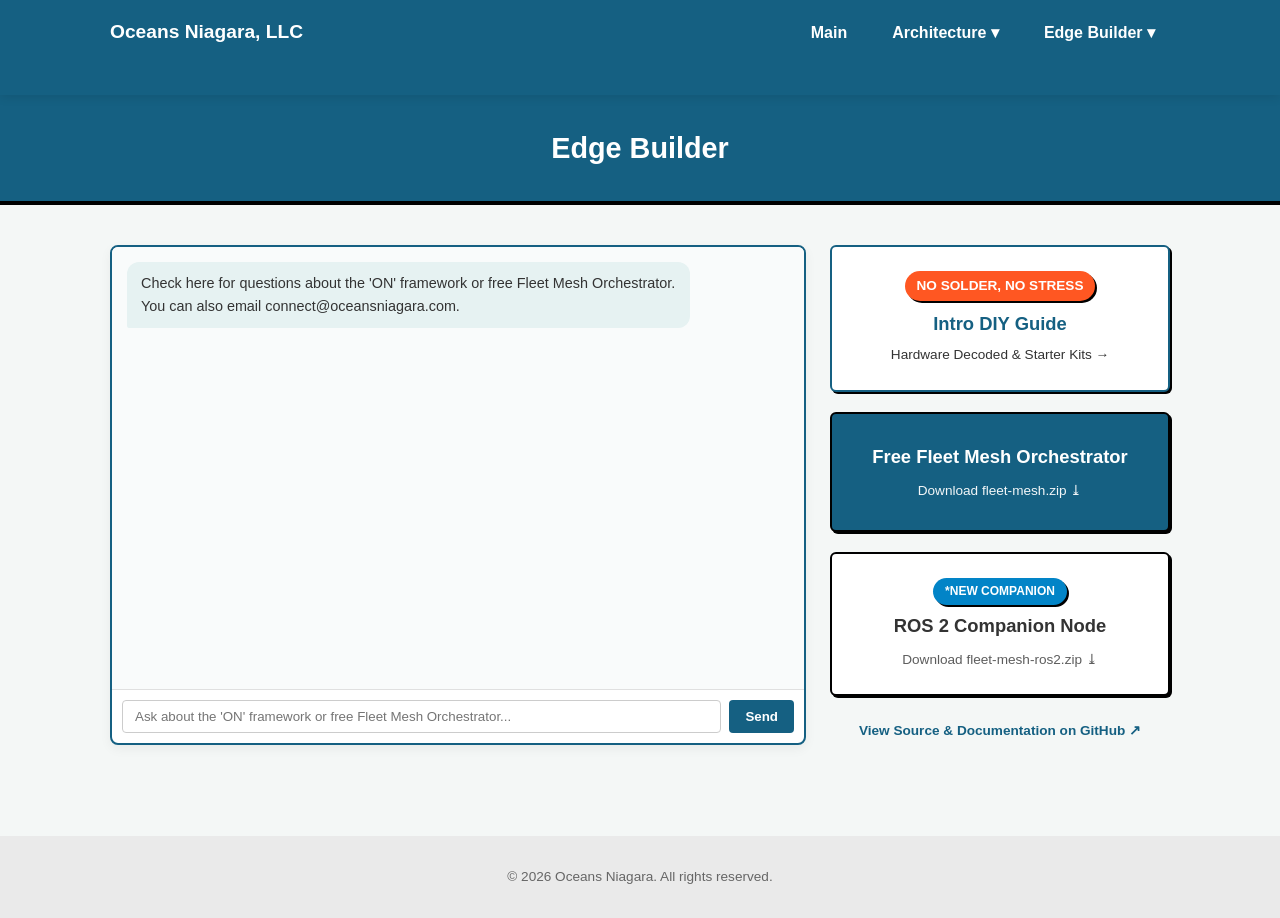
==== commit a6e1a581: "Update page title and add Edge Builder section" ====
--- a/architecture/index.html
+++ b/architecture/index.html
@@ -3,7 +3,7 @@
 <head>
   <meta charset="UTF-8">
   <meta name="viewport" content="width=device-width, initial-scale=1.0">
-  <title>Oceans Niagara - Architecture</title>
+  <title>Oceans Niagara - Fleet Mesh Assistant</title>
   <link rel="stylesheet" href="../style.css">
 </head>
 <body>
@@ -27,8 +27,8 @@
         <li class="dropdown">
           <a href="/edge-builder/">Edge Builder ▾</a>
           <ul class="dropdown-menu">
-            <li><a href="https://github.com/Oceans-Niagara/oceans-niagara.github.io/releases/download/v1.0.0/fleet-mesh.zip" download="fleet-mesh.zip" title="Click to download zip, then double-click the 'Run' file for your operating system (Windows, Mac, or Linux).">Free Fleet Mesh Orchestrator</a></li>
             <li><a href="/intro-diy-guide/">Intro DIY Guide</a></li>
+            <li><a href="https://github.com/Oceans-Niagara/fleet-mesh/releases/download/v1.0.0/fleet-mesh.zip" download="fleet-mesh.zip" title="Click to download zip, then double-click the 'Run' file for your operating system (Windows, Mac, or Linux).">Free Fleet Mesh Orchestrator</a></li>
           </ul>
         </li>
       </ul>
@@ -36,76 +36,125 @@
   </nav>
 
   <header class="page-banner">
-    <h1>"ON" Decentralized Edge Execution</h1>
+    <h1>Edge Builder</h1>
   </header>
 
   <main class="container">
+    <div class="edge-builder-grid">
+      <div class="copilot-card" style="height: 500px;">
+        <div class="copilot-chat" id="chat-box">
+          <div class="message assistant">
+            Check here for questions about the 'ON' framework or free Fleet Mesh Orchestrator. You can also email connect@oceansniagara.com.
+          </div>
+        </div>
+        
+        <div class="copilot-input-area">
+          <input type="text" id="userInput" placeholder="Ask about the 'ON' framework or free Fleet Mesh Orchestrator..." style="flex: 1; border: 1px solid #ccc; border-radius: 4px; padding: 8px 12px; outline: none;">
+          <button id="send-btn" style="background-color: var(--dark-teal); color: white; border: none; padding: 8px 16px; margin-left: 8px; border-radius: 4px; cursor: pointer; font-weight: 600;">Send</button>
+        </div>
+      </div>
 
-    <section id="orchestration" class="architecture-section">
-      <div class="architecture-text">
-        <h3>Hands-Off Orchestration</h3>
-        <p>Overcome degraded operating environments and connect machines in ways that work for your mission. We use open technologies so you and your business can control your data and reduce reliance on third-party software and storage providers.</p>
+      <div class="edge-builder-sidebar">
+        <a href="/intro-diy-guide/" class="btn-side-diy">
+          <span class="badge-pop">No Solder, No Stress</span>
+          Intro DIY Guide
+          <span class="subtext">Hardware Decoded & Starter Kits →</span>
+        </a>
+
+        <a href="https://github.com/Oceans-Niagara/fleet-mesh/releases/download/v1.0.0/fleet-mesh.zip" download="fleet-mesh.zip" title="Click to download zip, extract all files, then double-click the 'Run' file for your operating system (Windows, Mac, or Linux)." class="btn-side-download">
+          Free Fleet Mesh Orchestrator
+          <span class="subtext">Download fleet-mesh.zip ⤓</span>
+        </a>
+
+        <a href="https://github.com/Oceans-Niagara/fleet-mesh/releases/download/v1.0.0/fleet-mesh-ros2.zip" download="fleet-mesh-ros2.zip" title="Download ROS 2 Companion Node package (Python / rclpy / CBOR bridge)." class="btn-side-download" style="background: #ffffff; color: var(--text-dark);">
+          <span class="badge-pop" style="background-color: #0284c7; margin-bottom: 6px; font-size: 0.75rem;">*New Companion</span>
+          ROS 2 Companion Node
+          <span class="subtext" style="color: #555555;">Download fleet-mesh-ros2.zip ⤓</span>
+        </a>
+
+        <a href="https://github.com/Oceans-Niagara/fleet-mesh" target="_blank" rel="noopener noreferrer" style="display: block; text-align: center; font-size: 0.85rem; font-weight: 600; color: var(--dark-teal); text-decoration: none; padding: 4px 0;">
+          View Source & Documentation on GitHub ↗
+        </a>
       </div>
-      <div class="architecture-image-container">
-        <img src="https://images.unsplash.com/photo-1551288049-bebda4e38f71?q=80&w=350" alt="Analytics View" class="small-image">
-      </div>
-    </section>
-
-    <section id="physical-reality" class="architecture-section reverse">
-      <div class="architecture-text">
-        <h3>Physical Reality</h3>
-        <p>Move your operations towards the physical limits set by natural law. Oceans Niagara's Decentralized Edge Execution Framework "ON" is grounded in communications theory, molecular biology, entropy, and the path of least resistance.</p>
-      </div>
-      <div class="architecture-image-container">
-        <img src="https://images.unsplash.com/photo-1451187580459-43490279c0fa?q=80&w=800" alt="Process Automation Graphic" class="small-image">
-      </div>
-    </section>
-
-    <section id="error-prevention" class="architecture-section">
-      <div class="architecture-text">
-        <h3>Error Prevention</h3>
-        <p>We leverage a highly efficient application-layer forward error correction (FEC) fountain code designed for resilient data transmission over unpredictable networks. It operates by breaking a file into a specific number of source blocks and generating an infinite stream of repair symbols. The receiving device does not need to request missing packets when drops occur; it only needs to collect any combination of packets slightly exceeding the original file size to fully reconstruct the data. This eliminates round-trip latency, making it vital for multicast streaming, satellite communications, and distributed file transfers.</p>
-      </div>
-      <div class="architecture-image-container">
-        <img src="../flowlogo.png" alt="simple waterfall graphic" class="small-image">
-      </div>
-    </section>
-
-    <section id="compute-efficiency" class="architecture-section reverse">
-      <div class="architecture-text">
-        <h3>Compute Efficiency</h3>
-        <p>Whenever possible, we build our core systems using Rust, a highly performant systems programming language designed for safety and speed. It eliminates common bugs like null pointer exceptions and memory leaks without the overhead of a garbage collector. Instead, it relies on a strict compile-time ownership model to manage memory automatically. Our developers leverage it to solve complex orchestration challenges across varying hardware, delivering the raw speed of C++ alongside modern memory safety guarantees.</p>
-      </div>
-      <div class="architecture-image-container">
-        <img src="https://images.unsplash.com/photo-1558494949-ef010cbdcc31?q=80&w=350" alt="Integration Framework Graphic" class="small-image">
-      </div>
-    </section>
-
-    <section id="latency-reduction" class="architecture-section">
-      <div class="architecture-text">
-        <h3>Latency Reduction</h3>
-        <p>Our systems run compilation targets inside a fast, lightweight, and secure binary instruction format that is revolutionizing decentralized and edge computing. Its compact footprint and rapid startup times allow code to deploy instantly across distributed global networks, executing much closer to the end user than traditional containers or virtual machines. Because it runs inside a highly isolated, language-agnostic sandbox, it provides a secure environment for running untrusted code on multi-tenant edge nodes and decentralized networks. This enables developers to deploy complex, near-native performance logic globally with minimal CPU overhead, low memory usage, and zero vendor lock-in.</p>
-      </div>
-      <div class="architecture-image-container">
-        <img src="../textlogo.png" alt="Security Terminal Visual" class="small-image">
-      </div>
-    </section>
-
-    <section id="what-vs-where" class="architecture-section reverse">
-      <div class="architecture-text">
-        <h3>What vs. Where</h3>
-        <p>Our systems often leverage peer-to-peer, decentralized protocols that are changing the internet. Instead of relying on location-based addressing, they use content-based addressing, assigning every file a unique cryptographic hash. Users retrieve data directly from the nearest nodes possessing that specific hash, creating a more resilient network. This structure eliminates central points of failure, cuts bandwidth costs, bypasses server censorship, and ensures that data remains accessible even if the original publisher goes offline.</p>
-      </div>
-      <div class="architecture-image-container">
-        <img src="https://images.unsplash.com/photo-1544383835-bda2bc66a55d?q=80&w=400" alt="Security Terminal Visual" class="small-image">
-      </div>
-    </section>
-
+    </div>
   </main>
 
   <footer>
     <p>&copy; 2026 Oceans Niagara. All rights reserved.</p>
   </footer>
-  
+
+  <script>
+    const chatBox = document.getElementById('chat-box');
+    const sendBtn = document.getElementById('send-btn');
+    const inputField = document.getElementById('userInput');
+
+    async function sendRagQuery() {
+      const query = inputField.value.trim();
+      if (!query) return;
+
+      inputField.disabled = true;
+      sendBtn.disabled = true;
+
+      const userMsg = document.createElement('div');
+      userMsg.className = 'message user';
+      userMsg.textContent = query;
+      chatBox.appendChild(userMsg);
+      
+      inputField.value = '';
+      chatBox.scrollTop = chatBox.scrollHeight;
+
+      const loadingId = 'loading-' + Date.now();
+      const assistantMsg = document.createElement('div');
+      assistantMsg.className = 'message assistant';
+      assistantMsg.id = loadingId;
+      assistantMsg.textContent = 'Thinking...';
+      chatBox.appendChild(assistantMsg);
+      chatBox.scrollTop = chatBox.scrollHeight;
+
+      try {
+        const response = await fetch('https://weathered-breeze-273c.ph-morton.workers.dev', {
+          method: 'POST',
+          headers: { 'Content-Type': 'application/json' },
+          body: JSON.stringify({ userQuery: query })
+        });
+        const data = await response.json();
+        const loadingElement = document.getElementById(loadingId);
+        
+        if (data.answer) {
+          if (data.answer.includes("\n\nSources: ")) {
+            const parts = data.answer.split("\n\nSources: ");
+            const mainText = parts[0];
+            const sourceFiles = parts[1];
+
+            loadingElement.innerHTML = `
+              <div class="answer-text" style="margin-bottom: 8px;">${mainText}</div>
+              <div class="sources-badge" style="font-size: 0.75rem; color: #94a3b8; border-top: 1px solid #334155; padding-top: 4px; display: inline-block;">
+                📁 Reference: <span style="font-style: italic;">${sourceFiles}</span>
+              </div>
+            `;
+          } else {
+            loadingElement.textContent = data.answer;
+          }
+        } else if (data.error) {
+          loadingElement.textContent = `Orchestration Error: ${data.error}`;
+        } else {
+          loadingElement.textContent = "I couldn't generate an answer right now.";
+        }
+      } catch (error) {
+        document.getElementById(loadingId).textContent = "Error parsing the response from the edge server.";
+      } finally {
+        inputField.disabled = false;
+        sendBtn.disabled = false;
+        inputField.focus();
+        chatBox.scrollTop = chatBox.scrollHeight;
+      }
+    }
+
+    sendBtn.addEventListener('click', sendRagQuery);
+    inputField.addEventListener('keydown', (e) => {
+      if (e.key === 'Enter') sendRagQuery();
+    });
+  </script>
+
 </body>
 </html>
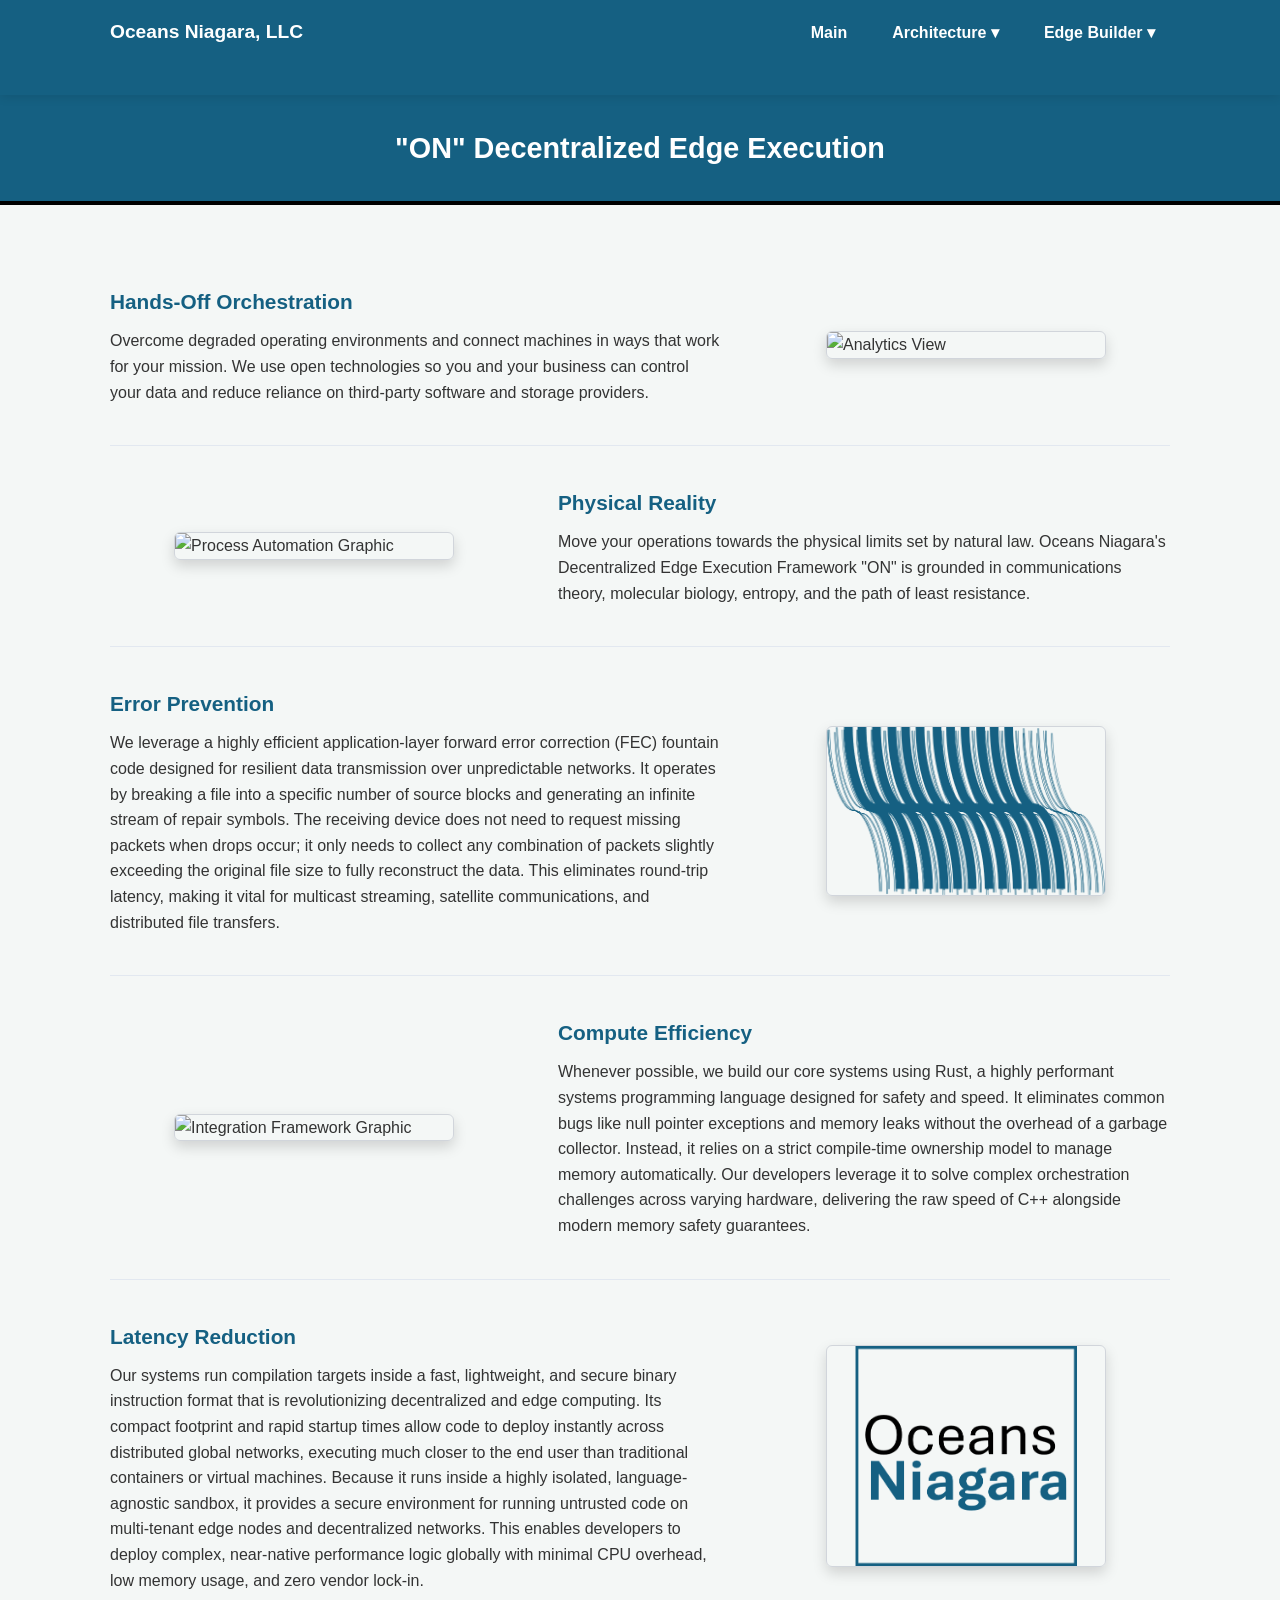
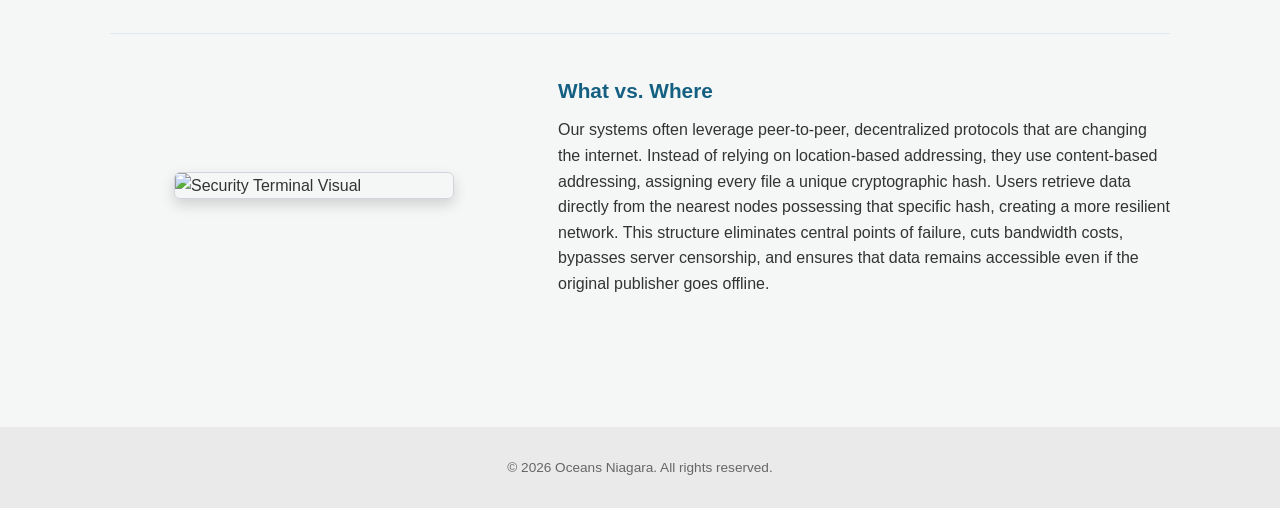
==== commit 4adbc188: "Revise index.html for architecture focus and content" ====
--- a/architecture/index.html
+++ b/architecture/index.html
@@ -3,7 +3,7 @@
 <head>
   <meta charset="UTF-8">
   <meta name="viewport" content="width=device-width, initial-scale=1.0">
-  <title>Oceans Niagara - Fleet Mesh Assistant</title>
+  <title>Oceans Niagara - Architecture</title>
   <link rel="stylesheet" href="../style.css">
 </head>
 <body>
@@ -27,8 +27,8 @@
         <li class="dropdown">
           <a href="/edge-builder/">Edge Builder ▾</a>
           <ul class="dropdown-menu">
+            <li><a href="https://github.com/Oceans-Niagara/fleet-mesh/releases/download/v1.0.0/fleet-mesh.zip" download="fleet-mesh.zip" title="Click to download zip, then double-click the 'Run' file for your operating system (Windows, Mac, or Linux).">Free Fleet Mesh Orchestrator</a></li>
             <li><a href="/intro-diy-guide/">Intro DIY Guide</a></li>
-            <li><a href="https://github.com/Oceans-Niagara/fleet-mesh/releases/download/v1.0.0/fleet-mesh.zip" download="fleet-mesh.zip" title="Click to download zip, then double-click the 'Run' file for your operating system (Windows, Mac, or Linux).">Free Fleet Mesh Orchestrator</a></li>
           </ul>
         </li>
       </ul>
@@ -36,125 +36,76 @@
   </nav>
 
   <header class="page-banner">
-    <h1>Edge Builder</h1>
+    <h1>"ON" Decentralized Edge Execution</h1>
   </header>
 
   <main class="container">
-    <div class="edge-builder-grid">
-      <div class="copilot-card" style="height: 500px;">
-        <div class="copilot-chat" id="chat-box">
-          <div class="message assistant">
-            Check here for questions about the 'ON' framework or free Fleet Mesh Orchestrator. You can also email connect@oceansniagara.com.
-          </div>
-        </div>
-        
-        <div class="copilot-input-area">
-          <input type="text" id="userInput" placeholder="Ask about the 'ON' framework or free Fleet Mesh Orchestrator..." style="flex: 1; border: 1px solid #ccc; border-radius: 4px; padding: 8px 12px; outline: none;">
-          <button id="send-btn" style="background-color: var(--dark-teal); color: white; border: none; padding: 8px 16px; margin-left: 8px; border-radius: 4px; cursor: pointer; font-weight: 600;">Send</button>
-        </div>
+
+    <section id="orchestration" class="architecture-section">
+      <div class="architecture-text">
+        <h3>Hands-Off Orchestration</h3>
+        <p>Overcome degraded operating environments and connect machines in ways that work for your mission. We use open technologies so you and your business can control your data and reduce reliance on third-party software and storage providers.</p>
       </div>
+      <div class="architecture-image-container">
+        <img src="https://images.unsplash.com/photo-1551288049-bebda4e38f71?q=80&w=350" alt="Analytics View" class="small-image">
+      </div>
+    </section>
 
-      <div class="edge-builder-sidebar">
-        <a href="/intro-diy-guide/" class="btn-side-diy">
-          <span class="badge-pop">No Solder, No Stress</span>
-          Intro DIY Guide
-          <span class="subtext">Hardware Decoded & Starter Kits →</span>
-        </a>
+    <section id="physical-reality" class="architecture-section reverse">
+      <div class="architecture-text">
+        <h3>Physical Reality</h3>
+        <p>Move your operations towards the physical limits set by natural law. Oceans Niagara's Decentralized Edge Execution Framework "ON" is grounded in communications theory, molecular biology, entropy, and the path of least resistance.</p>
+      </div>
+      <div class="architecture-image-container">
+        <img src="https://images.unsplash.com/photo-1451187580459-43490279c0fa?q=80&w=800" alt="Process Automation Graphic" class="small-image">
+      </div>
+    </section>
 
-        <a href="https://github.com/Oceans-Niagara/fleet-mesh/releases/download/v1.0.0/fleet-mesh.zip" download="fleet-mesh.zip" title="Click to download zip, extract all files, then double-click the 'Run' file for your operating system (Windows, Mac, or Linux)." class="btn-side-download">
-          Free Fleet Mesh Orchestrator
-          <span class="subtext">Download fleet-mesh.zip ⤓</span>
-        </a>
+    <section id="error-prevention" class="architecture-section">
+      <div class="architecture-text">
+        <h3>Error Prevention</h3>
+        <p>We leverage a highly efficient application-layer forward error correction (FEC) fountain code designed for resilient data transmission over unpredictable networks. It operates by breaking a file into a specific number of source blocks and generating an infinite stream of repair symbols. The receiving device does not need to request missing packets when drops occur; it only needs to collect any combination of packets slightly exceeding the original file size to fully reconstruct the data. This eliminates round-trip latency, making it vital for multicast streaming, satellite communications, and distributed file transfers.</p>
+      </div>
+      <div class="architecture-image-container">
+        <img src="../flowlogo.png" alt="simple waterfall graphic" class="small-image">
+      </div>
+    </section>
 
-        <a href="https://github.com/Oceans-Niagara/fleet-mesh/releases/download/v1.0.0/fleet-mesh-ros2.zip" download="fleet-mesh-ros2.zip" title="Download ROS 2 Companion Node package (Python / rclpy / CBOR bridge)." class="btn-side-download" style="background: #ffffff; color: var(--text-dark);">
-          <span class="badge-pop" style="background-color: #0284c7; margin-bottom: 6px; font-size: 0.75rem;">*New Companion</span>
-          ROS 2 Companion Node
-          <span class="subtext" style="color: #555555;">Download fleet-mesh-ros2.zip ⤓</span>
-        </a>
+    <section id="compute-efficiency" class="architecture-section reverse">
+      <div class="architecture-text">
+        <h3>Compute Efficiency</h3>
+        <p>Whenever possible, we build our core systems using Rust, a highly performant systems programming language designed for safety and speed. It eliminates common bugs like null pointer exceptions and memory leaks without the overhead of a garbage collector. Instead, it relies on a strict compile-time ownership model to manage memory automatically. Our developers leverage it to solve complex orchestration challenges across varying hardware, delivering the raw speed of C++ alongside modern memory safety guarantees.</p>
+      </div>
+      <div class="architecture-image-container">
+        <img src="https://images.unsplash.com/photo-1558494949-ef010cbdcc31?q=80&w=350" alt="Integration Framework Graphic" class="small-image">
+      </div>
+    </section>
 
-        <a href="https://github.com/Oceans-Niagara/fleet-mesh" target="_blank" rel="noopener noreferrer" style="display: block; text-align: center; font-size: 0.85rem; font-weight: 600; color: var(--dark-teal); text-decoration: none; padding: 4px 0;">
-          View Source & Documentation on GitHub ↗
-        </a>
+    <section id="latency-reduction" class="architecture-section">
+      <div class="architecture-text">
+        <h3>Latency Reduction</h3>
+        <p>Our systems run compilation targets inside a fast, lightweight, and secure binary instruction format that is revolutionizing decentralized and edge computing. Its compact footprint and rapid startup times allow code to deploy instantly across distributed global networks, executing much closer to the end user than traditional containers or virtual machines. Because it runs inside a highly isolated, language-agnostic sandbox, it provides a secure environment for running untrusted code on multi-tenant edge nodes and decentralized networks. This enables developers to deploy complex, near-native performance logic globally with minimal CPU overhead, low memory usage, and zero vendor lock-in.</p>
       </div>
-    </div>
+      <div class="architecture-image-container">
+        <img src="../textlogo.png" alt="Security Terminal Visual" class="small-image">
+      </div>
+    </section>
+
+    <section id="what-vs-where" class="architecture-section reverse">
+      <div class="architecture-text">
+        <h3>What vs. Where</h3>
+        <p>Our systems often leverage peer-to-peer, decentralized protocols that are changing the internet. Instead of relying on location-based addressing, they use content-based addressing, assigning every file a unique cryptographic hash. Users retrieve data directly from the nearest nodes possessing that specific hash, creating a more resilient network. This structure eliminates central points of failure, cuts bandwidth costs, bypasses server censorship, and ensures that data remains accessible even if the original publisher goes offline.</p>
+      </div>
+      <div class="architecture-image-container">
+        <img src="https://images.unsplash.com/photo-1544383835-bda2bc66a55d?q=80&w=400" alt="Security Terminal Visual" class="small-image">
+      </div>
+    </section>
+
   </main>
 
   <footer>
     <p>&copy; 2026 Oceans Niagara. All rights reserved.</p>
   </footer>
-
-  <script>
-    const chatBox = document.getElementById('chat-box');
-    const sendBtn = document.getElementById('send-btn');
-    const inputField = document.getElementById('userInput');
-
-    async function sendRagQuery() {
-      const query = inputField.value.trim();
-      if (!query) return;
-
-      inputField.disabled = true;
-      sendBtn.disabled = true;
-
-      const userMsg = document.createElement('div');
-      userMsg.className = 'message user';
-      userMsg.textContent = query;
-      chatBox.appendChild(userMsg);
-      
-      inputField.value = '';
-      chatBox.scrollTop = chatBox.scrollHeight;
-
-      const loadingId = 'loading-' + Date.now();
-      const assistantMsg = document.createElement('div');
-      assistantMsg.className = 'message assistant';
-      assistantMsg.id = loadingId;
-      assistantMsg.textContent = 'Thinking...';
-      chatBox.appendChild(assistantMsg);
-      chatBox.scrollTop = chatBox.scrollHeight;
-
-      try {
-        const response = await fetch('https://weathered-breeze-273c.ph-morton.workers.dev', {
-          method: 'POST',
-          headers: { 'Content-Type': 'application/json' },
-          body: JSON.stringify({ userQuery: query })
-        });
-        const data = await response.json();
-        const loadingElement = document.getElementById(loadingId);
-        
-        if (data.answer) {
-          if (data.answer.includes("\n\nSources: ")) {
-            const parts = data.answer.split("\n\nSources: ");
-            const mainText = parts[0];
-            const sourceFiles = parts[1];
-
-            loadingElement.innerHTML = `
-              <div class="answer-text" style="margin-bottom: 8px;">${mainText}</div>
-              <div class="sources-badge" style="font-size: 0.75rem; color: #94a3b8; border-top: 1px solid #334155; padding-top: 4px; display: inline-block;">
-                📁 Reference: <span style="font-style: italic;">${sourceFiles}</span>
-              </div>
-            `;
-          } else {
-            loadingElement.textContent = data.answer;
-          }
-        } else if (data.error) {
-          loadingElement.textContent = `Orchestration Error: ${data.error}`;
-        } else {
-          loadingElement.textContent = "I couldn't generate an answer right now.";
-        }
-      } catch (error) {
-        document.getElementById(loadingId).textContent = "Error parsing the response from the edge server.";
-      } finally {
-        inputField.disabled = false;
-        sendBtn.disabled = false;
-        inputField.focus();
-        chatBox.scrollTop = chatBox.scrollHeight;
-      }
-    }
-
-    sendBtn.addEventListener('click', sendRagQuery);
-    inputField.addEventListener('keydown', (e) => {
-      if (e.key === 'Enter') sendRagQuery();
-    });
-  </script>
-
+  
 </body>
 </html>
